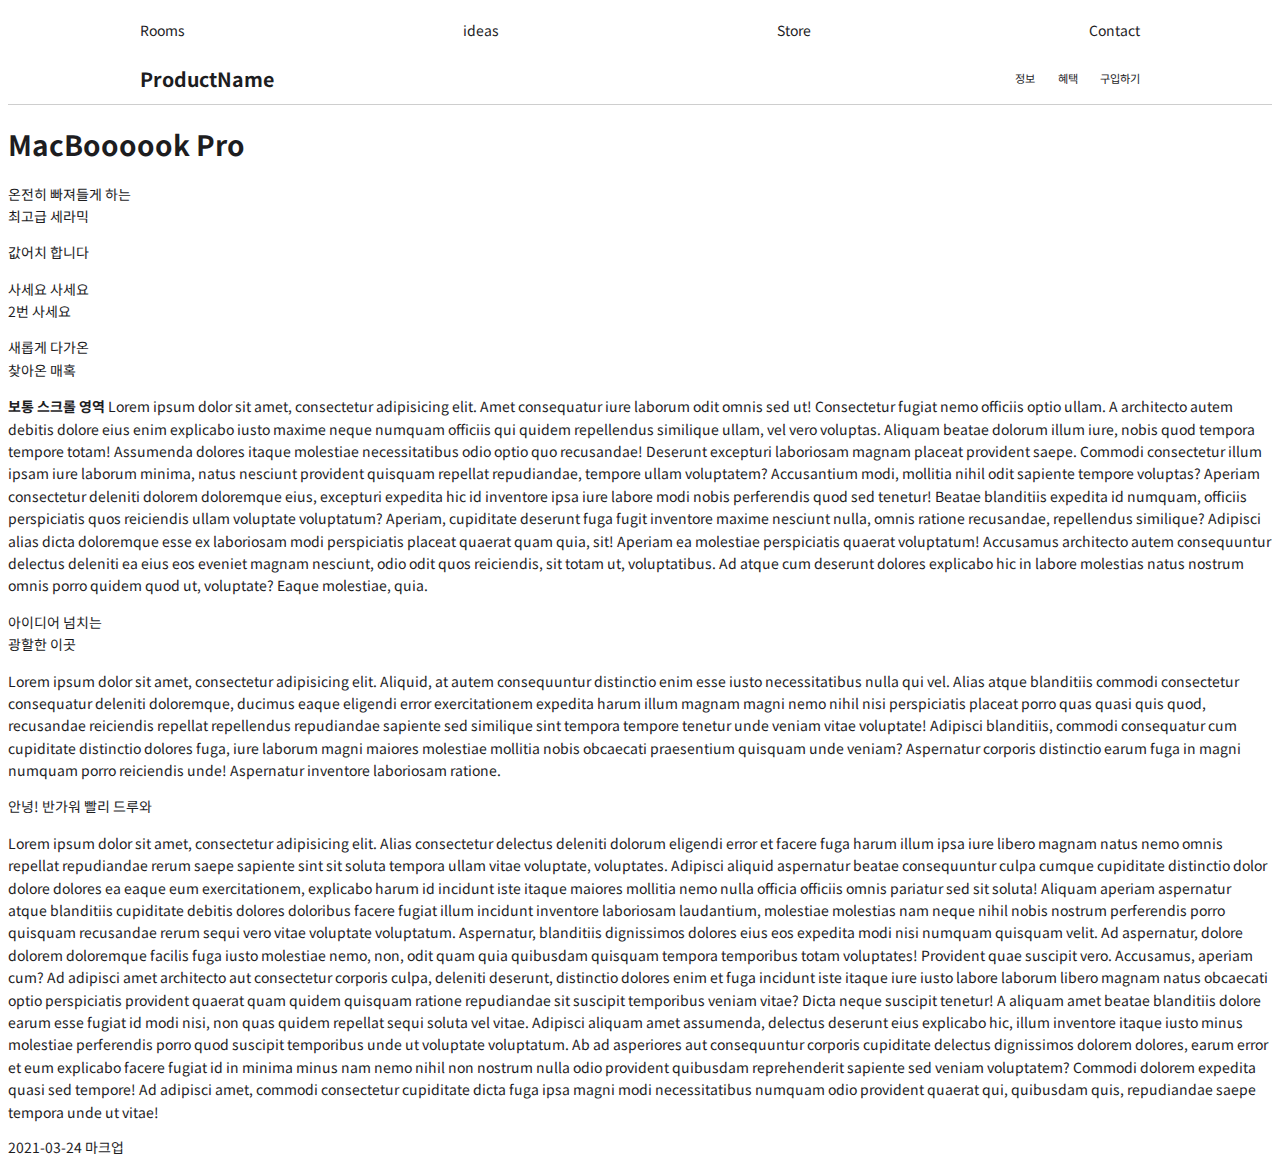
==== index.html @ fc4fdba6 "[ADD] interactive-website markup" ====
<!doctype html>
<html lang="en">
<head>
    <meta charset="UTF-8">
    <meta name="viewport"
          content="width=device-width, user-scalable=no, initial-scale=1.0, maximum-scale=1.0, minimum-scale=1.0">
    <meta http-equiv="X-UA-Compatible" content="ie=edge">
    <title>ITEREACTIVE WEBSTIE</title>
    <link rel="preconnect" href="https://fonts.gstatic.com">
    <link href="https://fonts.googleapis.com/css2?family=Noto+Sans+KR:wght@400;900&display=swap" rel="stylesheet">
    <link rel="stylesheet" href="css/main.css"/>
</head>
<body>
    <div class="container">
        <nav class="global-nav">
            <div class="global-nav-links">
                <a href="#" class="global-nav-item">Rooms</a>
                <a href="#" class="global-nav-item">ideas</a>
                <a href="#" class="global-nav-item">Store</a>
                <a href="#" class="global-nav-item">Contact</a>
            </div>
        </nav>
        <nav class="local-nav">
            <div class="local-nav-links">
                <a href="#" class="product-name">ProductName</a>
                <a href="#" class="">정보</a>
                <a href="#" class="">혜택</a>
                <a href="#" class="">구입하기</a>
            </div>
        </nav>
    </div>
   <section class="scroll-section" id="scroll-section-0">
       <h1> MacBoooook Pro </h1>
       <div class="sticky-elem main-message">
           <p>온전히 빠져들게 하는</br>최고급 세라믹</p>
       </div>
       <div class="sticky-elem main-message">
           <p>값어치 합니다 </p>
       </div>
       <div class="sticky-elem main-message">
           <p>사세요 사세요</br>2번 사세요</p>
       </div>
       <div class="sticky-elem main-message">
           <p>새롭게 다가온</br>찾아온 매혹</p>
       </div>
   </section>
    <section class="scroll-section" id="scroll-section-1">
        <p>
            <strong>보통 스크롤 영역</strong>
            <!-- lorem200 + tap -->
            Lorem ipsum dolor sit amet,
            consectetur adipisicing elit. Amet consequatur iure laborum odit omnis sed ut! Consectetur fugiat nemo officiis optio ullam. A architecto autem debitis dolore eius enim explicabo iusto maxime neque numquam officiis qui quidem repellendus similique ullam, vel vero voluptas. Aliquam beatae dolorum illum iure, nobis quod tempora tempore totam! Assumenda dolores itaque molestiae necessitatibus odio optio quo recusandae! Deserunt excepturi laboriosam magnam placeat provident saepe. Commodi consectetur illum ipsam iure laborum minima, natus nesciunt provident quisquam repellat repudiandae, tempore ullam voluptatem? Accusantium modi, mollitia nihil odit sapiente tempore voluptas? Aperiam consectetur deleniti dolorem doloremque eius, excepturi expedita hic id inventore ipsa iure labore modi nobis perferendis quod sed tenetur! Beatae blanditiis expedita id numquam, officiis perspiciatis quos reiciendis ullam voluptate voluptatum? Aperiam, cupiditate deserunt fuga fugit inventore maxime nesciunt nulla, omnis ratione recusandae, repellendus similique? Adipisci alias dicta doloremque esse ex laboriosam modi perspiciatis placeat quaerat quam quia, sit! Aperiam ea molestiae perspiciatis quaerat voluptatum! Accusamus architecto autem consequuntur delectus deleniti ea eius eos eveniet magnam nesciunt, odio odit quos reiciendis, sit totam ut, voluptatibus. Ad atque cum deserunt dolores explicabo hic in labore molestias natus nostrum omnis porro quidem quod ut, voluptate? Eaque molestiae, quia.
        </p>
    </section>
    <section class="scroll-section" id="scroll-section-2">
        <div class="sticky-elem main-message">
            <p>아이디어 넘치는</br>광할한 이곳</p>
        </div>
        <div class="sticky-elem main-message">
            <p>Lorem ipsum dolor sit amet, consectetur adipisicing elit. Aliquid, at autem consequuntur distinctio enim esse iusto necessitatibus nulla qui vel. Alias atque blanditiis commodi consectetur consequatur deleniti doloremque, ducimus eaque eligendi error exercitationem expedita harum illum magnam magni nemo nihil nisi perspiciatis placeat porro quas quasi quis quod, recusandae reiciendis repellat repellendus repudiandae sapiente sed similique sint tempora tempore tenetur unde veniam vitae voluptate! Adipisci blanditiis, commodi consequatur cum cupiditate distinctio dolores fuga, iure laborum magni maiores molestiae mollitia nobis obcaecati praesentium quisquam unde veniam? Aspernatur corporis distinctio earum fuga in magni numquam porro reiciendis unde! Aspernatur inventore laboriosam ratione.</p>
        </div>
    </section>
    <section class="scroll-section" id="scroll-section-3">
        <p class="mid-message">
            <string>안녕! 반가워</string>
            빨리 드루와
        </p>
        <p class="canvas-caption">
            Lorem ipsum dolor sit amet, consectetur adipisicing elit. Alias consectetur delectus deleniti dolorum eligendi error et facere fuga harum illum ipsa iure libero magnam natus nemo omnis repellat repudiandae rerum saepe sapiente sint sit soluta tempora ullam vitae voluptate, voluptates. Adipisci aliquid aspernatur beatae consequuntur culpa cumque cupiditate distinctio dolor dolore dolores ea eaque eum exercitationem, explicabo harum id incidunt iste itaque maiores mollitia nemo nulla officia officiis omnis pariatur sed sit soluta! Aliquam aperiam aspernatur atque blanditiis cupiditate debitis dolores doloribus facere fugiat illum incidunt inventore laboriosam laudantium, molestiae molestias nam neque nihil nobis nostrum perferendis porro quisquam recusandae rerum sequi vero vitae voluptate voluptatum. Aspernatur, blanditiis dignissimos dolores eius eos expedita modi nisi numquam quisquam velit. Ad aspernatur, dolore dolorem doloremque facilis fuga iusto molestiae nemo, non, odit quam quia quibusdam quisquam tempora temporibus totam voluptates! Provident quae suscipit vero. Accusamus, aperiam cum? Ad adipisci amet architecto aut consectetur corporis culpa, deleniti deserunt, distinctio dolores enim et fuga incidunt iste itaque iure iusto labore laborum libero magnam natus obcaecati optio perspiciatis provident quaerat quam quidem quisquam ratione repudiandae sit suscipit temporibus veniam vitae? Dicta neque suscipit tenetur! A aliquam amet beatae blanditiis dolore earum esse fugiat id modi nisi, non quas quidem repellat sequi soluta vel vitae. Adipisci aliquam amet assumenda, delectus deserunt eius explicabo hic, illum inventore itaque iusto minus molestiae perferendis porro quod suscipit temporibus unde ut voluptate voluptatum. Ab ad asperiores aut consequuntur corporis cupiditate delectus dignissimos dolorem dolores, earum error et eum explicabo facere fugiat id in minima minus nam nemo nihil non nostrum nulla odio provident quibusdam reprehenderit sapiente sed veniam voluptatem? Commodi dolorem expedita quasi sed tempore! Ad adipisci amet, commodi consectetur cupiditate dicta fuga ipsa magni modi necessitatibus numquam odio provident quaerat qui, quibusdam quis, repudiandae saepe tempora unde ut vitae!
        </p>
    </section>
    <fotter class="footer">
        2021-03-24 마크업
    </fotter>
</body>
</html>
---- css/main.css ----
@charset "UTF-8";

html {
    font-family: 'Noto Sans KR', sans-serif;
    font-size: 14px;
}

body {
    overflow-x: hidden;
    color: rgb(29,29, 31);
    background: white;
}

a {
    color: rgb(29,29,31);
    text-decoration: none;
}

p {
    line-height: 1.6;
}

.global-nav {
    height: 44px;
}
.local-nav {
    height: 52px;
    border-bottom: 1px solid #cecece;
}

.global-nav-links,
.local-nav-links {
    display: flex;
    max-width: 1000px;
    height: 100%;
    align-items: center;
    margin: 0 auto;
}

.global-nav-links {
    justify-content: space-between;
}
/** [ css 정리 노트 1 ] em 정리
*    기본 브라우저 1em = 16px
*    12(원하는 크기 px) / 16(기준 크기 px) = 0.75em
*    % 변환시 * 100 = 75 %
*    em -> 부모기준
*    rem -> html 기준
*/

/** [ css 정리 노트 2 ] 우선순위 ,not
*   a < product-name 우선순위
*   not(선택자) 선택자 만 제외 css
*/


.local-nav-links .product-name {
    margin-right: auto;
    font-size: 1.4em;
    font-weight: bold;
}
/* */
.local-nav-links a {
    font-size: 0.8rem;
}


.local-nav-links a:not(.product-name) {
    margin-left: 2em;
}
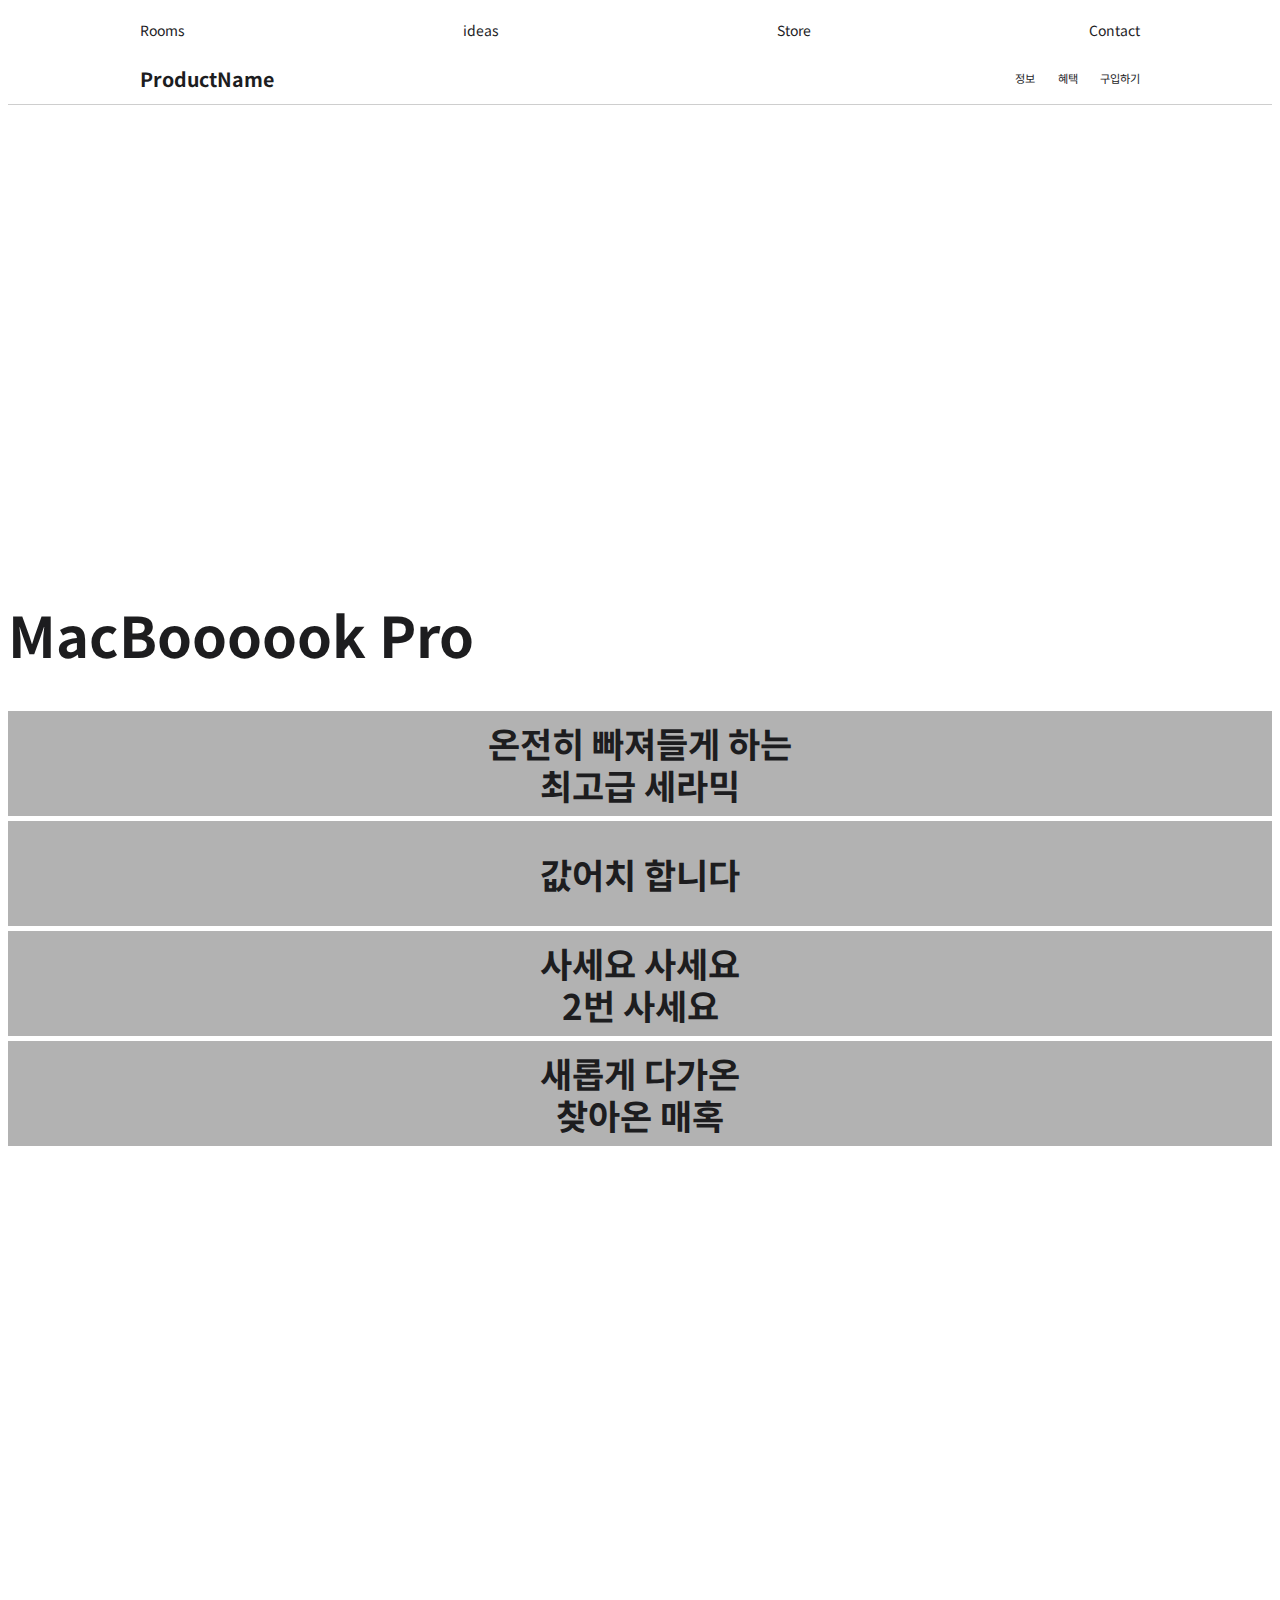
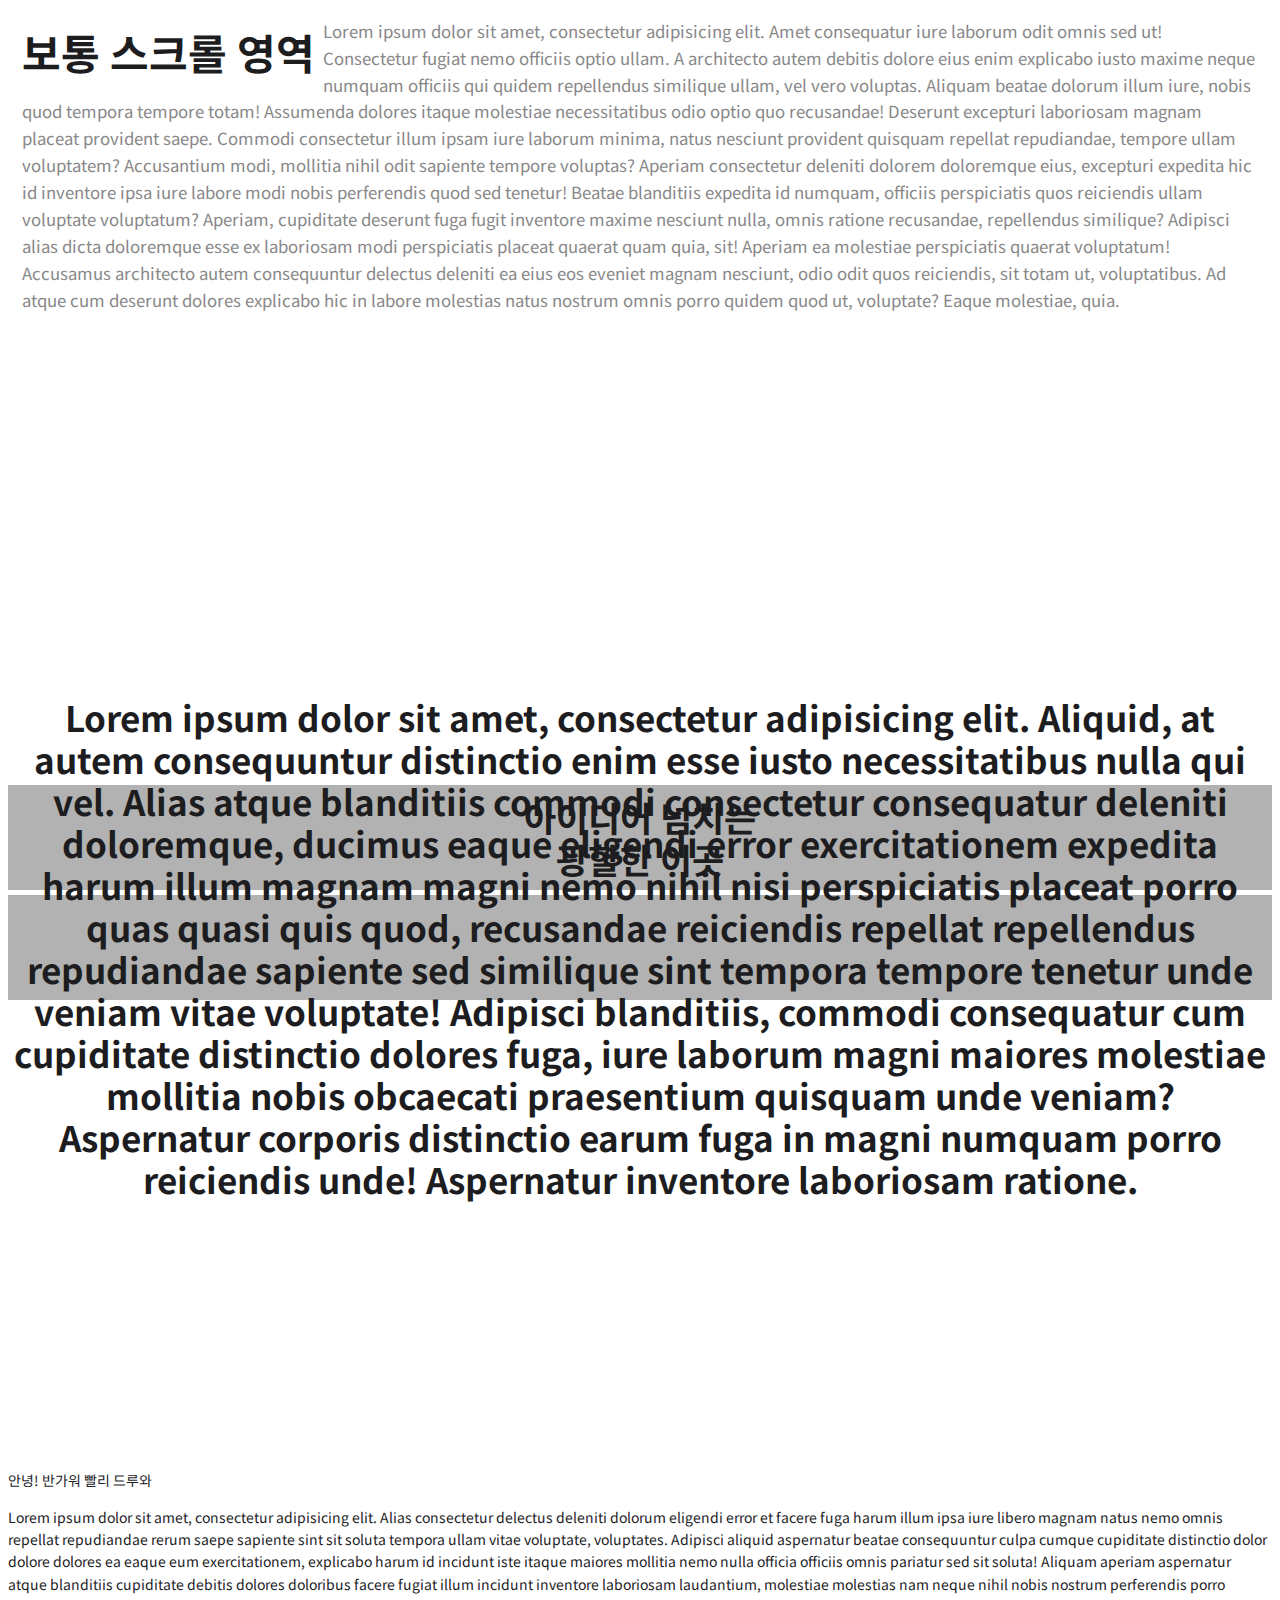
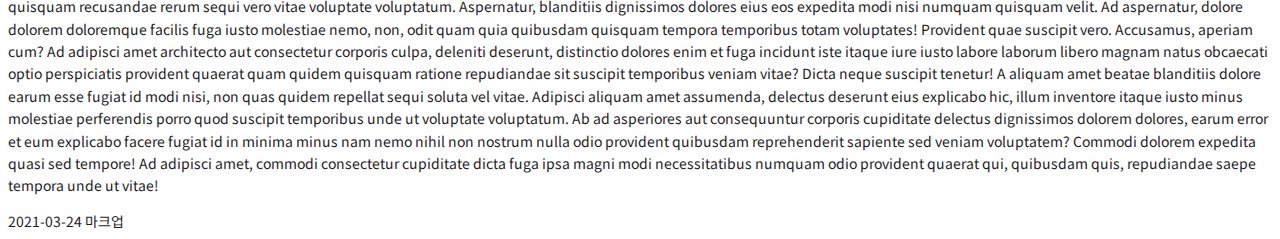
==== commit 8f6389bf: "[MOD] 레이아웃 css 적용" ====
--- a/index.html
+++ b/index.html
@@ -45,7 +45,7 @@
        </div>
    </section>
     <section class="scroll-section" id="scroll-section-1">
-        <p>
+        <p class="description">
             <strong>보통 스크롤 영역</strong>
             <!-- lorem200 + tap -->
             Lorem ipsum dolor sit amet,
--- a/css/main.css
+++ b/css/main.css
@@ -4,30 +4,26 @@
     font-family: 'Noto Sans KR', sans-serif;
     font-size: 14px;
 }
-
 body {
     overflow-x: hidden;
     color: rgb(29,29, 31);
     background: white;
 }
-
 a {
     color: rgb(29,29,31);
     text-decoration: none;
 }
-
 p {
     line-height: 1.6;
 }
-
 .global-nav {
     height: 44px;
 }
 .local-nav {
     height: 52px;
     border-bottom: 1px solid #cecece;
+    padding: 0 1rem;
 }
-
 .global-nav-links,
 .local-nav-links {
     display: flex;
@@ -36,7 +32,6 @@
     align-items: center;
     margin: 0 auto;
 }
-
 .global-nav-links {
     justify-content: space-between;
 }
@@ -52,8 +47,6 @@
 *   a < product-name 우선순위
 *   not(선택자) 선택자 만 제외 css
 */
-
-
 .local-nav-links .product-name {
     margin-right: auto;
     font-size: 1.4em;
@@ -63,8 +56,37 @@
 .local-nav-links a {
     font-size: 0.8rem;
 }
-
-
 .local-nav-links a:not(.product-name) {
     margin-left: 2em;
 }
+.scroll-section {
+    padding-top: 50vh;
+}
+#scroll-section-0 h1 {
+    font-size: 4rem;
+}
+.main-message {
+    display: flex;
+    margin:5px 0;
+    align-items: center;
+    justify-content: center;
+    height: 3em; /* 현재 내 폰트사이즈 3배 */
+    font-size: 2.5rem;
+    background: rgba(0,0,0,0.3);
+}
+.main-message p {
+    line-height: 1.2;
+    font-weight: bold;
+    text-align: center;
+}
+.description {
+    padding: 0 1rem;
+    font-size: 1.2em;
+    color: #888;
+}
+.description strong {
+    font-size: 3rem;
+    float: left;
+    margin-right: 0.2em; /* 현재 내 폰트사이즈에 0.2 배 */
+    color: rgb(29,29,31);
+}
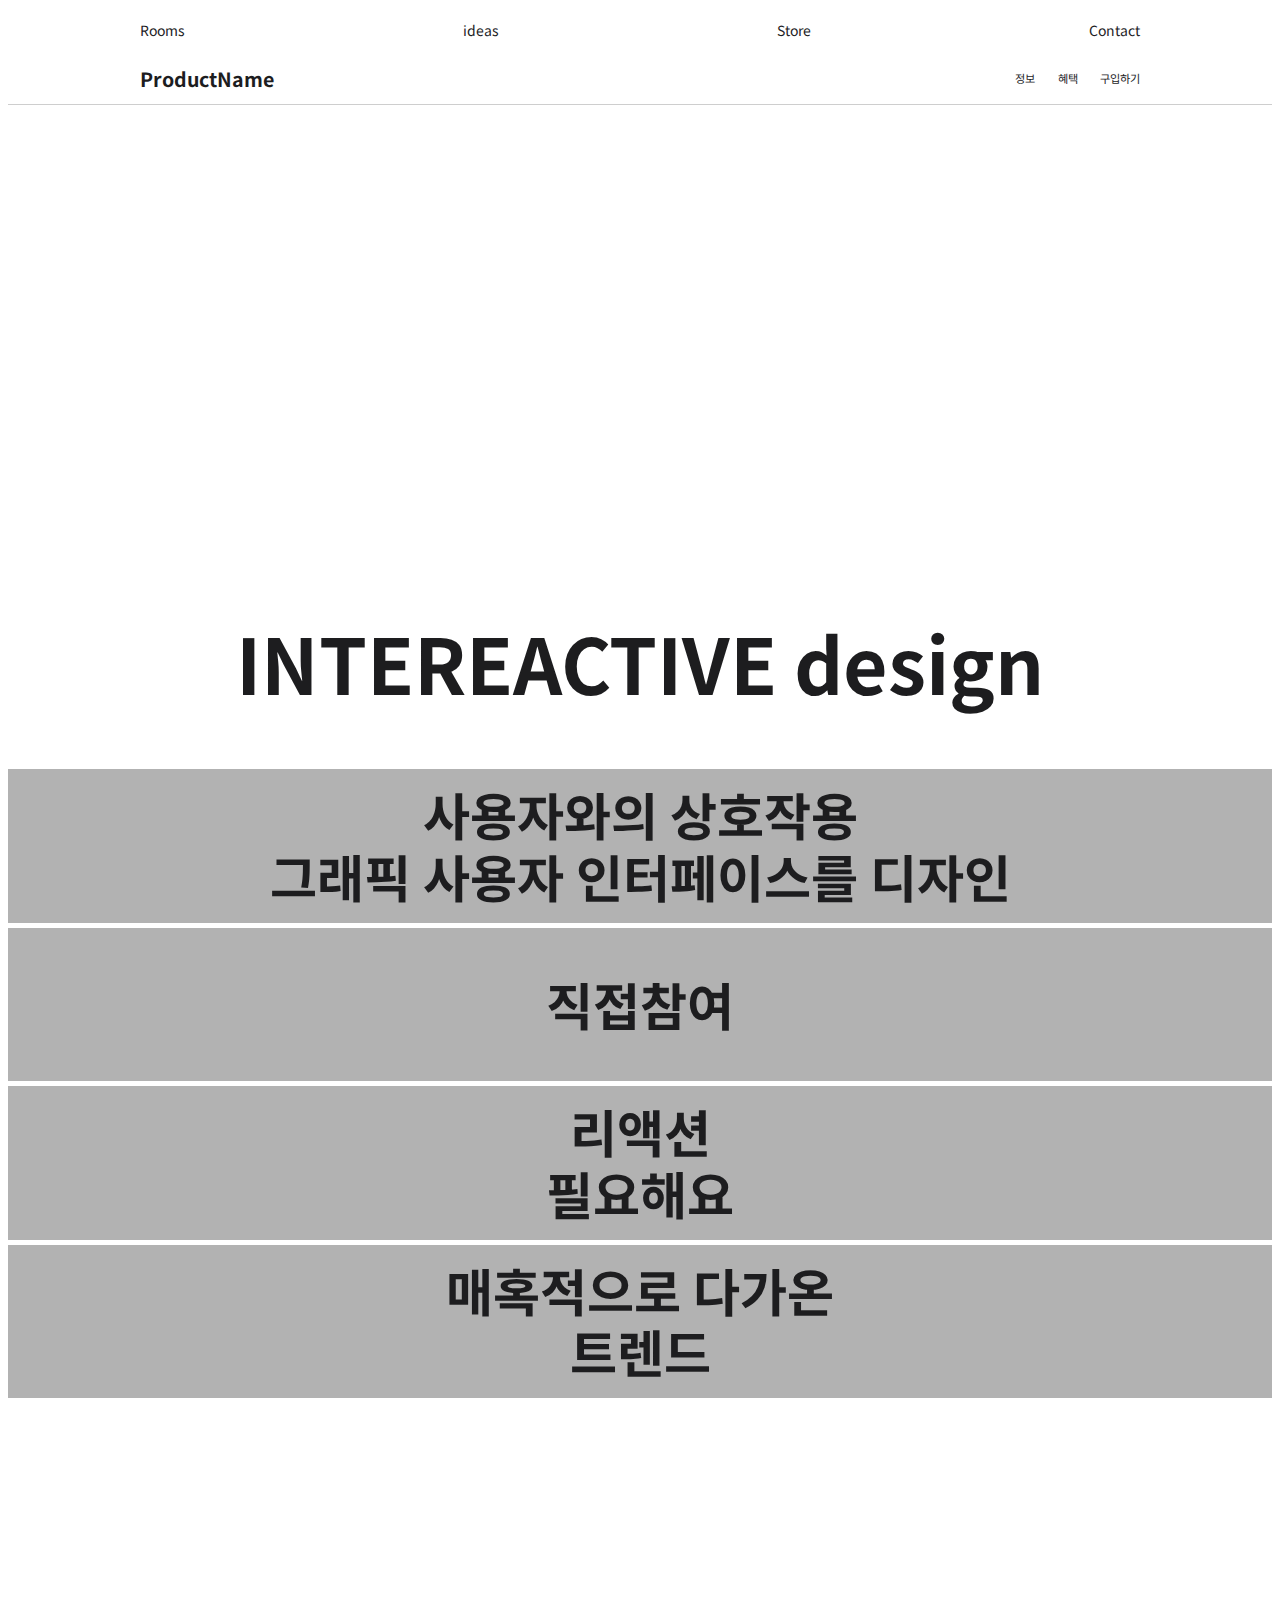
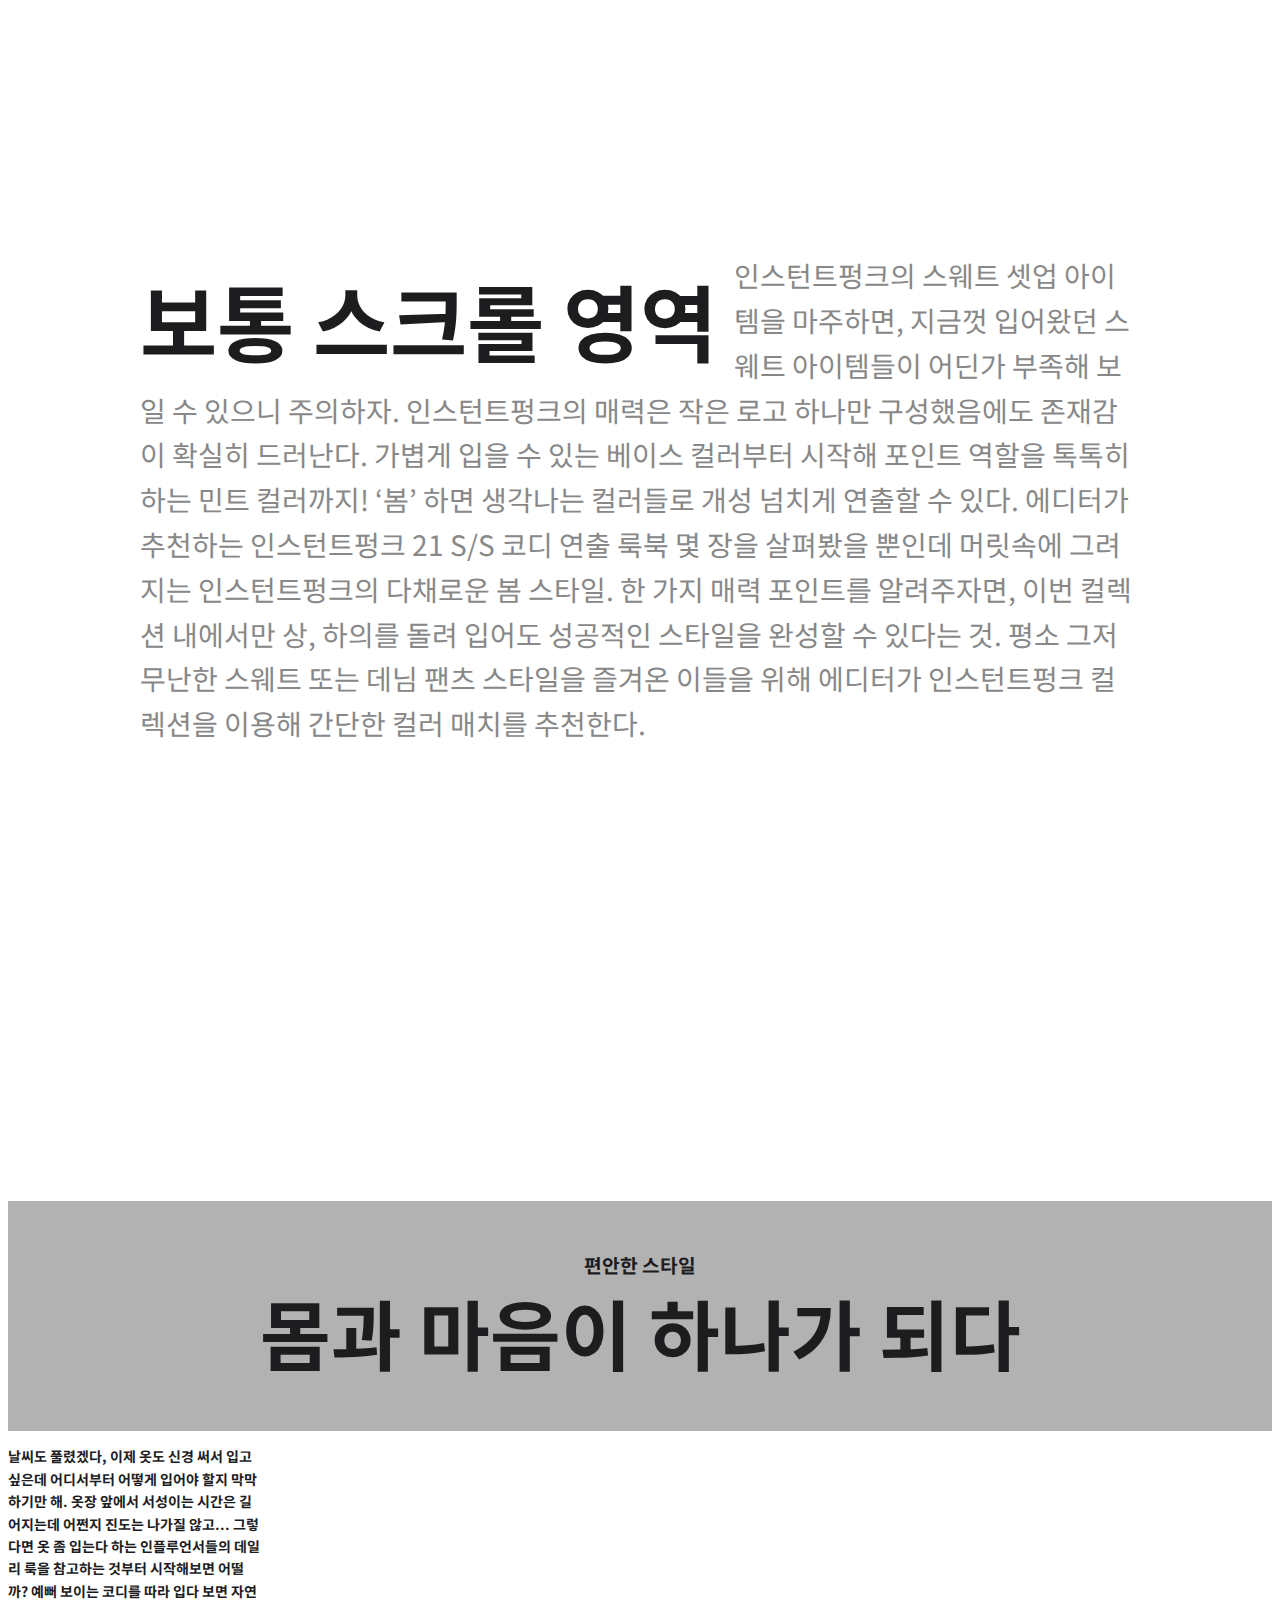
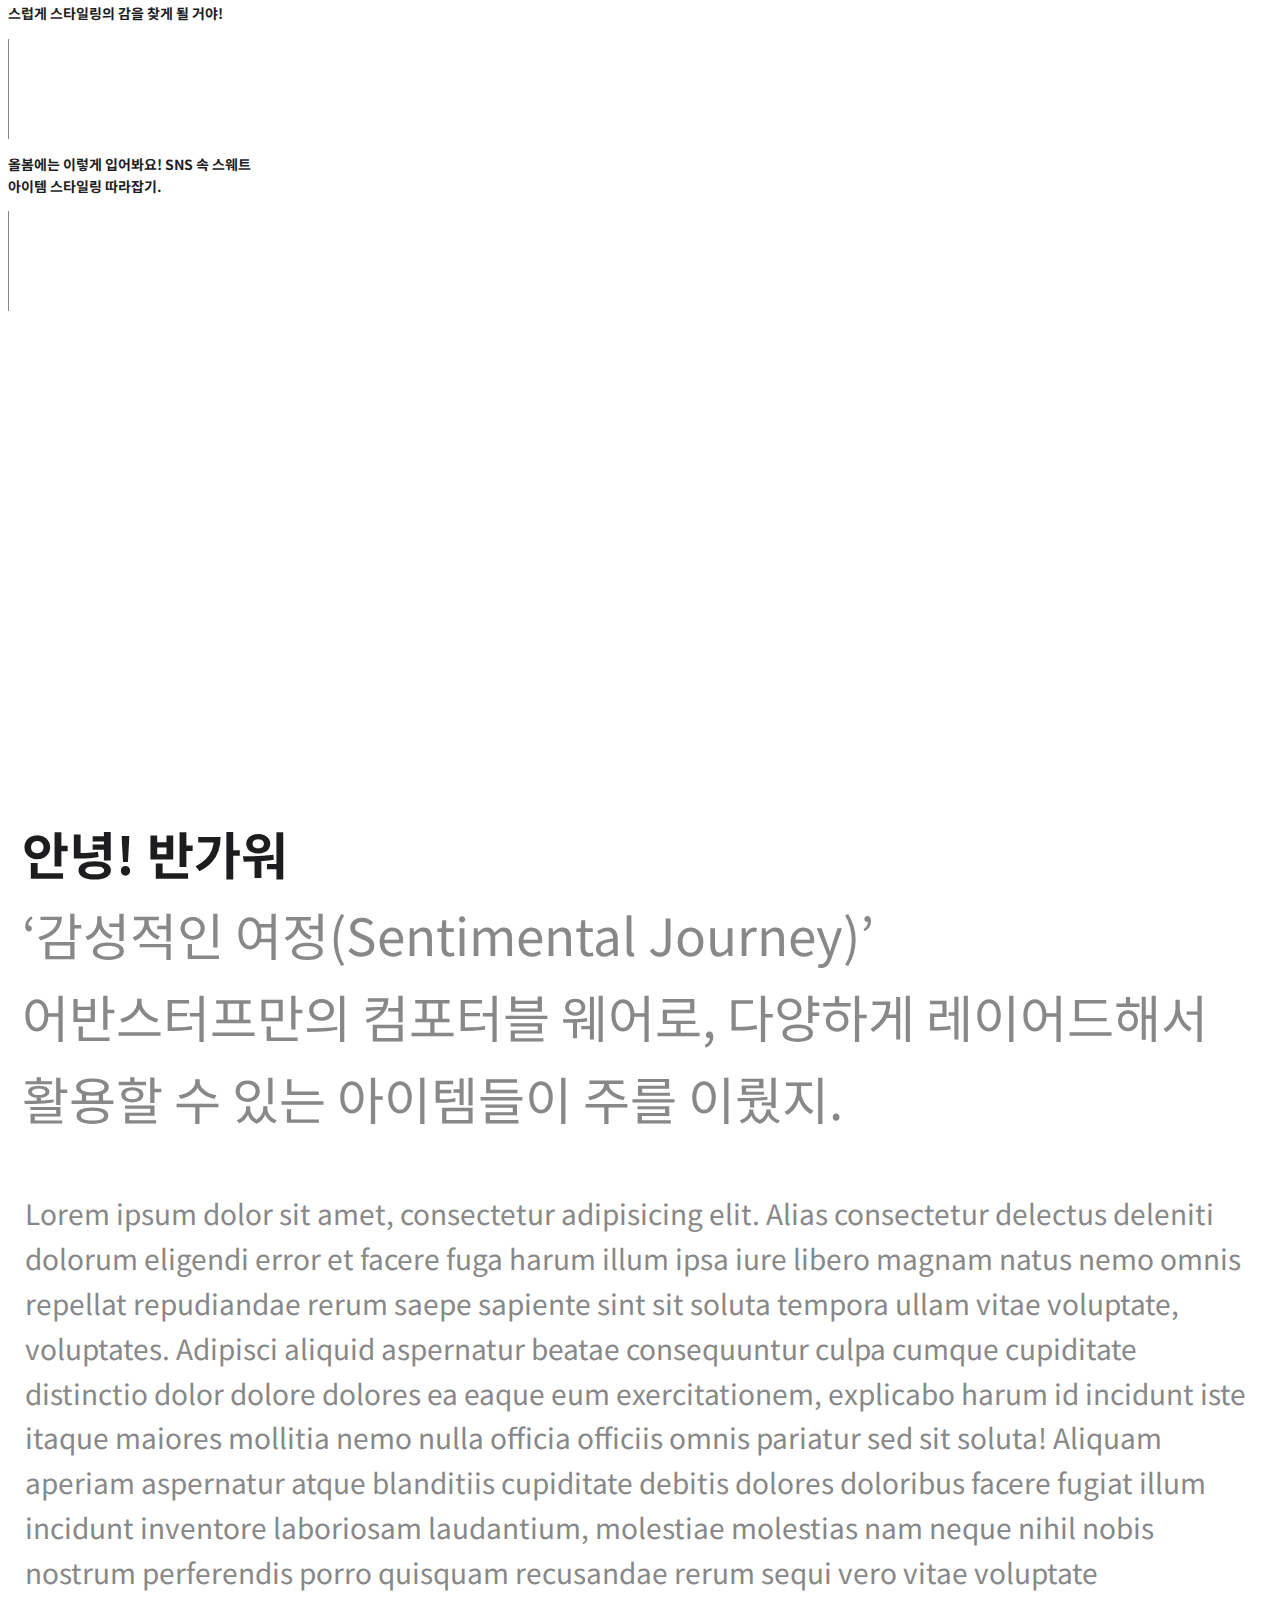
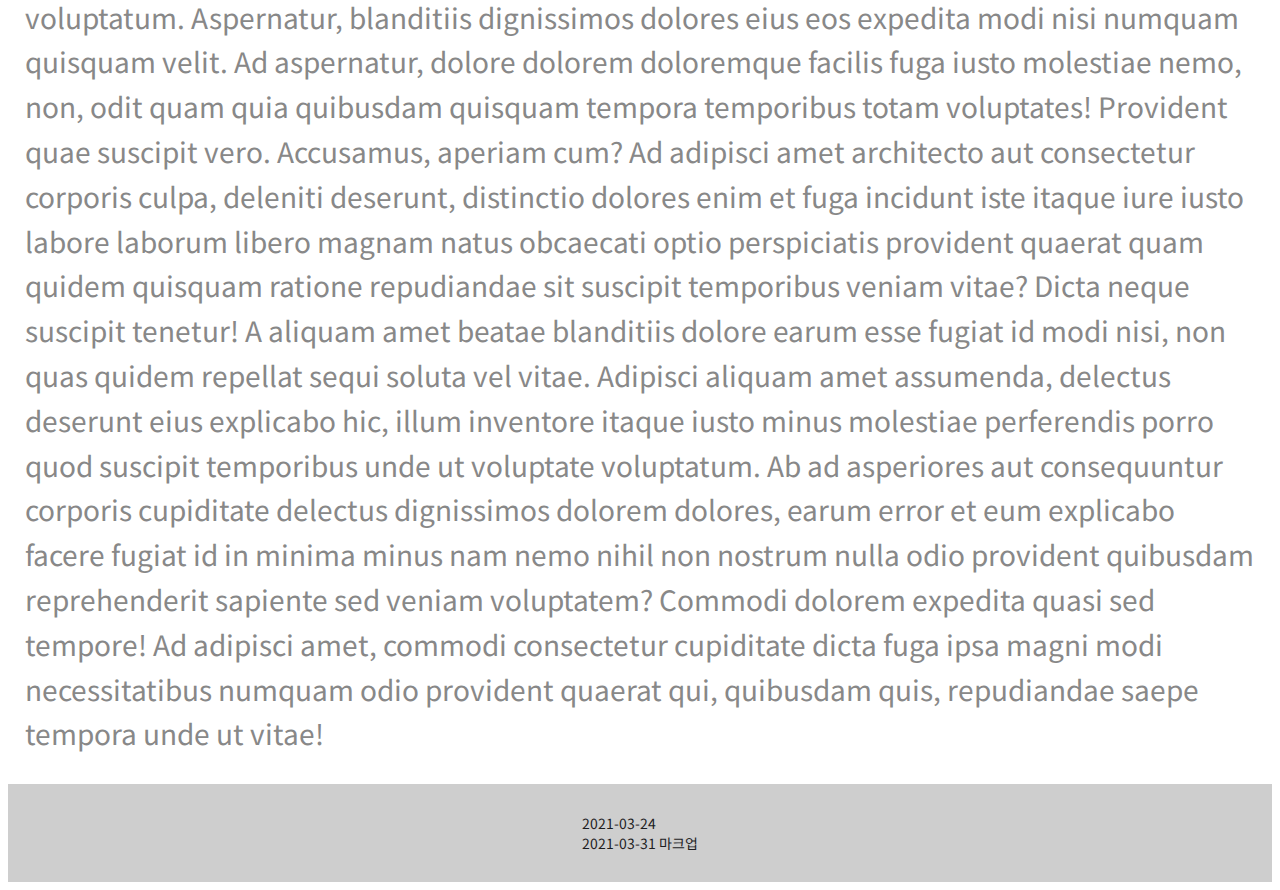
==== commit 512cf5e9: "[MOD] css 반응형 마크업" ====
--- a/index.html
+++ b/index.html
@@ -30,47 +30,73 @@
         </nav>
     </div>
    <section class="scroll-section" id="scroll-section-0">
-       <h1> MacBoooook Pro </h1>
+       <h1> INTEREACTIVE design </h1>
        <div class="sticky-elem main-message">
-           <p>온전히 빠져들게 하는</br>최고급 세라믹</p>
+           <p>사용자와의 상호작용</br>그래픽 사용자 인터페이스를 디자인</p>
        </div>
        <div class="sticky-elem main-message">
-           <p>값어치 합니다 </p>
+           <p>직접참여 </p>
        </div>
        <div class="sticky-elem main-message">
-           <p>사세요 사세요</br>2번 사세요</p>
+           <p>리액션</br>필요해요</p>
        </div>
        <div class="sticky-elem main-message">
-           <p>새롭게 다가온</br>찾아온 매혹</p>
+           <p>매혹적으로 다가온</br>트렌드</p>
        </div>
    </section>
     <section class="scroll-section" id="scroll-section-1">
         <p class="description">
             <strong>보통 스크롤 영역</strong>
             <!-- lorem200 + tap -->
-            Lorem ipsum dolor sit amet,
-            consectetur adipisicing elit. Amet consequatur iure laborum odit omnis sed ut! Consectetur fugiat nemo officiis optio ullam. A architecto autem debitis dolore eius enim explicabo iusto maxime neque numquam officiis qui quidem repellendus similique ullam, vel vero voluptas. Aliquam beatae dolorum illum iure, nobis quod tempora tempore totam! Assumenda dolores itaque molestiae necessitatibus odio optio quo recusandae! Deserunt excepturi laboriosam magnam placeat provident saepe. Commodi consectetur illum ipsam iure laborum minima, natus nesciunt provident quisquam repellat repudiandae, tempore ullam voluptatem? Accusantium modi, mollitia nihil odit sapiente tempore voluptas? Aperiam consectetur deleniti dolorem doloremque eius, excepturi expedita hic id inventore ipsa iure labore modi nobis perferendis quod sed tenetur! Beatae blanditiis expedita id numquam, officiis perspiciatis quos reiciendis ullam voluptate voluptatum? Aperiam, cupiditate deserunt fuga fugit inventore maxime nesciunt nulla, omnis ratione recusandae, repellendus similique? Adipisci alias dicta doloremque esse ex laboriosam modi perspiciatis placeat quaerat quam quia, sit! Aperiam ea molestiae perspiciatis quaerat voluptatum! Accusamus architecto autem consequuntur delectus deleniti ea eius eos eveniet magnam nesciunt, odio odit quos reiciendis, sit totam ut, voluptatibus. Ad atque cum deserunt dolores explicabo hic in labore molestias natus nostrum omnis porro quidem quod ut, voluptate? Eaque molestiae, quia.
+            인스턴트펑크의 스웨트 셋업 아이템을 마주하면, 지금껏 입어왔던 스웨트 아이템들이 어딘가 부족해 보일 수 있으니 주의하자. 인스턴트펑크의 매력은 작은 로고 하나만 구성했음에도 존재감이 확실히 드러난다. 가볍게 입을 수 있는 베이스 컬러부터 시작해 포인트 역할을 톡톡히 하는 민트 컬러까지! ‘봄’ 하면 생각나는 컬러들로 개성 넘치게 연출할 수 있다.
+
+
+
+
+
+
+            에디터가 추천하는 인스턴트펑크 21 S/S 코디 연출
+
+
+
+            룩북 몇 장을 살펴봤을 뿐인데 머릿속에 그려지는 인스턴트펑크의 다채로운 봄 스타일. 한 가지 매력 포인트를 알려주자면, 이번 컬렉션 내에서만 상, 하의를 돌려 입어도 성공적인 스타일을 완성할 수 있다는 것. 평소 그저 무난한 스웨트 또는 데님 팬츠 스타일을 즐겨온 이들을 위해 에디터가 인스턴트펑크 컬렉션을 이용해 간단한 컬러 매치를 추천한다.
         </p>
     </section>
     <section class="scroll-section" id="scroll-section-2">
         <div class="sticky-elem main-message">
-            <p>아이디어 넘치는</br>광할한 이곳</p>
+            <p>
+                <small>편안한 스타일</small>
+                    몸과 마음이 하나가 되다
+            </p>
         </div>
-        <div class="sticky-elem main-message">
-            <p>Lorem ipsum dolor sit amet, consectetur adipisicing elit. Aliquid, at autem consequuntur distinctio enim esse iusto necessitatibus nulla qui vel. Alias atque blanditiis commodi consectetur consequatur deleniti doloremque, ducimus eaque eligendi error exercitationem expedita harum illum magnam magni nemo nihil nisi perspiciatis placeat porro quas quasi quis quod, recusandae reiciendis repellat repellendus repudiandae sapiente sed similique sint tempora tempore tenetur unde veniam vitae voluptate! Adipisci blanditiis, commodi consequatur cum cupiditate distinctio dolores fuga, iure laborum magni maiores molestiae mollitia nobis obcaecati praesentium quisquam unde veniam? Aspernatur corporis distinctio earum fuga in magni numquam porro reiciendis unde! Aspernatur inventore laboriosam ratione.</p>
+        <div class="sticky-elem desc-message">
+            <p>
+                날씨도 풀렸겠다, 이제 옷도 신경 써서 입고 싶은데 어디서부터 어떻게 입어야 할지 막막하기만 해. 옷장 앞에서 서성이는 시간은 길어지는데 어쩐지 진도는 나가질 않고... 그렇다면 옷 좀 입는다 하는 인플루언서들의 데일리 룩을 참고하는 것부터 시작해보면 어떨까? 예뻐 보이는 코디를 따라 입다 보면 자연스럽게 스타일링의 감을 찾게 될 거야!
+            </p>
+            <div class="pin"></div>
+        </div>
+        <div class="sticky-elem desc-message">
+            <p>
+                올봄에는 이렇게 입어봐요!
+                SNS 속 스웨트 아이템 스타일링 따라잡기.
+            </p>
+            <div class="pin"></div>
         </div>
     </section>
     <section class="scroll-section" id="scroll-section-3">
         <p class="mid-message">
-            <string>안녕! 반가워</string>
-            빨리 드루와
+            <strong>안녕! 반가워</strong><br>
+            ‘감성적인 여정(Sentimental Journey)’<br>
+            어반스터프만의 컴포터블 웨어로, 다양하게 레이어드해서 활용할 수 있는 아이템들이 주를 이뤘지.
         </p>
         <p class="canvas-caption">
             Lorem ipsum dolor sit amet, consectetur adipisicing elit. Alias consectetur delectus deleniti dolorum eligendi error et facere fuga harum illum ipsa iure libero magnam natus nemo omnis repellat repudiandae rerum saepe sapiente sint sit soluta tempora ullam vitae voluptate, voluptates. Adipisci aliquid aspernatur beatae consequuntur culpa cumque cupiditate distinctio dolor dolore dolores ea eaque eum exercitationem, explicabo harum id incidunt iste itaque maiores mollitia nemo nulla officia officiis omnis pariatur sed sit soluta! Aliquam aperiam aspernatur atque blanditiis cupiditate debitis dolores doloribus facere fugiat illum incidunt inventore laboriosam laudantium, molestiae molestias nam neque nihil nobis nostrum perferendis porro quisquam recusandae rerum sequi vero vitae voluptate voluptatum. Aspernatur, blanditiis dignissimos dolores eius eos expedita modi nisi numquam quisquam velit. Ad aspernatur, dolore dolorem doloremque facilis fuga iusto molestiae nemo, non, odit quam quia quibusdam quisquam tempora temporibus totam voluptates! Provident quae suscipit vero. Accusamus, aperiam cum? Ad adipisci amet architecto aut consectetur corporis culpa, deleniti deserunt, distinctio dolores enim et fuga incidunt iste itaque iure iusto labore laborum libero magnam natus obcaecati optio perspiciatis provident quaerat quam quidem quisquam ratione repudiandae sit suscipit temporibus veniam vitae? Dicta neque suscipit tenetur! A aliquam amet beatae blanditiis dolore earum esse fugiat id modi nisi, non quas quidem repellat sequi soluta vel vitae. Adipisci aliquam amet assumenda, delectus deserunt eius explicabo hic, illum inventore itaque iusto minus molestiae perferendis porro quod suscipit temporibus unde ut voluptate voluptatum. Ab ad asperiores aut consequuntur corporis cupiditate delectus dignissimos dolorem dolores, earum error et eum explicabo facere fugiat id in minima minus nam nemo nihil non nostrum nulla odio provident quibusdam reprehenderit sapiente sed veniam voluptatem? Commodi dolorem expedita quasi sed tempore! Ad adipisci amet, commodi consectetur cupiditate dicta fuga ipsa magni modi necessitatibus numquam odio provident quaerat qui, quibusdam quis, repudiandae saepe tempora unde ut vitae!
         </p>
     </section>
     <fotter class="footer">
-        2021-03-24 마크업
+        2021-03-24<br>
+        2021-03-31
+        마크업
     </fotter>
 </body>
 </html>--- a/css/main.css
+++ b/css/main.css
@@ -64,10 +64,11 @@
 }
 #scroll-section-0 h1 {
     font-size: 4rem;
+    text-align: center;
 }
 .main-message {
     display: flex;
-    margin:5px 0;
+    margin: 5px 0;
     align-items: center;
     justify-content: center;
     height: 3em; /* 현재 내 폰트사이즈 3배 */
@@ -79,7 +80,17 @@
     font-weight: bold;
     text-align: center;
 }
+.main-message small {
+    display: block;
+    margin-bottom: 0.5em;
+    font-size: 1rem;
+
+}
+#scroll-section-2 .main-message{
+    font-size: 3.5rem;
+}
 .description {
+    margin: 0 auto;
     padding: 0 1rem;
     font-size: 1.2em;
     color: #888;
@@ -90,3 +101,64 @@
     margin-right: 0.2em; /* 현재 내 폰트사이즈에 0.2 배 */
     color: rgb(29,29,31);
 }
+.desc-message {
+    font-weight: bold;
+    width: 50%;
+}
+.pin {
+    width: 1px;
+    height: 100px;
+    background: #888888;
+}
+.mid-message {
+    padding: 0 1rem;
+    font-size: 2rem;
+    color: #888;
+}
+.mid-message strong {
+    color: rgb(29,29,31);
+}
+.canvas-caption {
+    padding: 0 1.2rem;
+    font-size: 1.2rem;
+    color:#888888;
+}
+.footer {
+    display: flex;
+    align-items: center;
+    justify-content: center;
+    height: 7rem; /*폰트 7배*/
+    background-color: #cecece;
+}
+
+@media (min-width: 1024px) {
+    #scroll-section-0 h1 {
+        font-size: 6vw;
+    }
+    .main-message {
+        font-size: 4vw;
+    }
+    .description{
+        max-width: 1000px;
+        margin: 0 auto;
+        font-size: 2rem;
+    }
+    .description strong {
+        font-size: 6rem;
+    }
+    #scroll-section-2 .main-message {
+        font-size: 6vw;
+    }
+    .main-message small {
+        font-size: 1.5vw;
+    }
+    .desc-message {
+        width: 20%;
+    }
+    .mid-message {
+        font-size: 4vw; /* 창크기의 4% */
+    }
+    .canvas-caption {
+        font-size: 2rem; /* 28px */
+    }
+}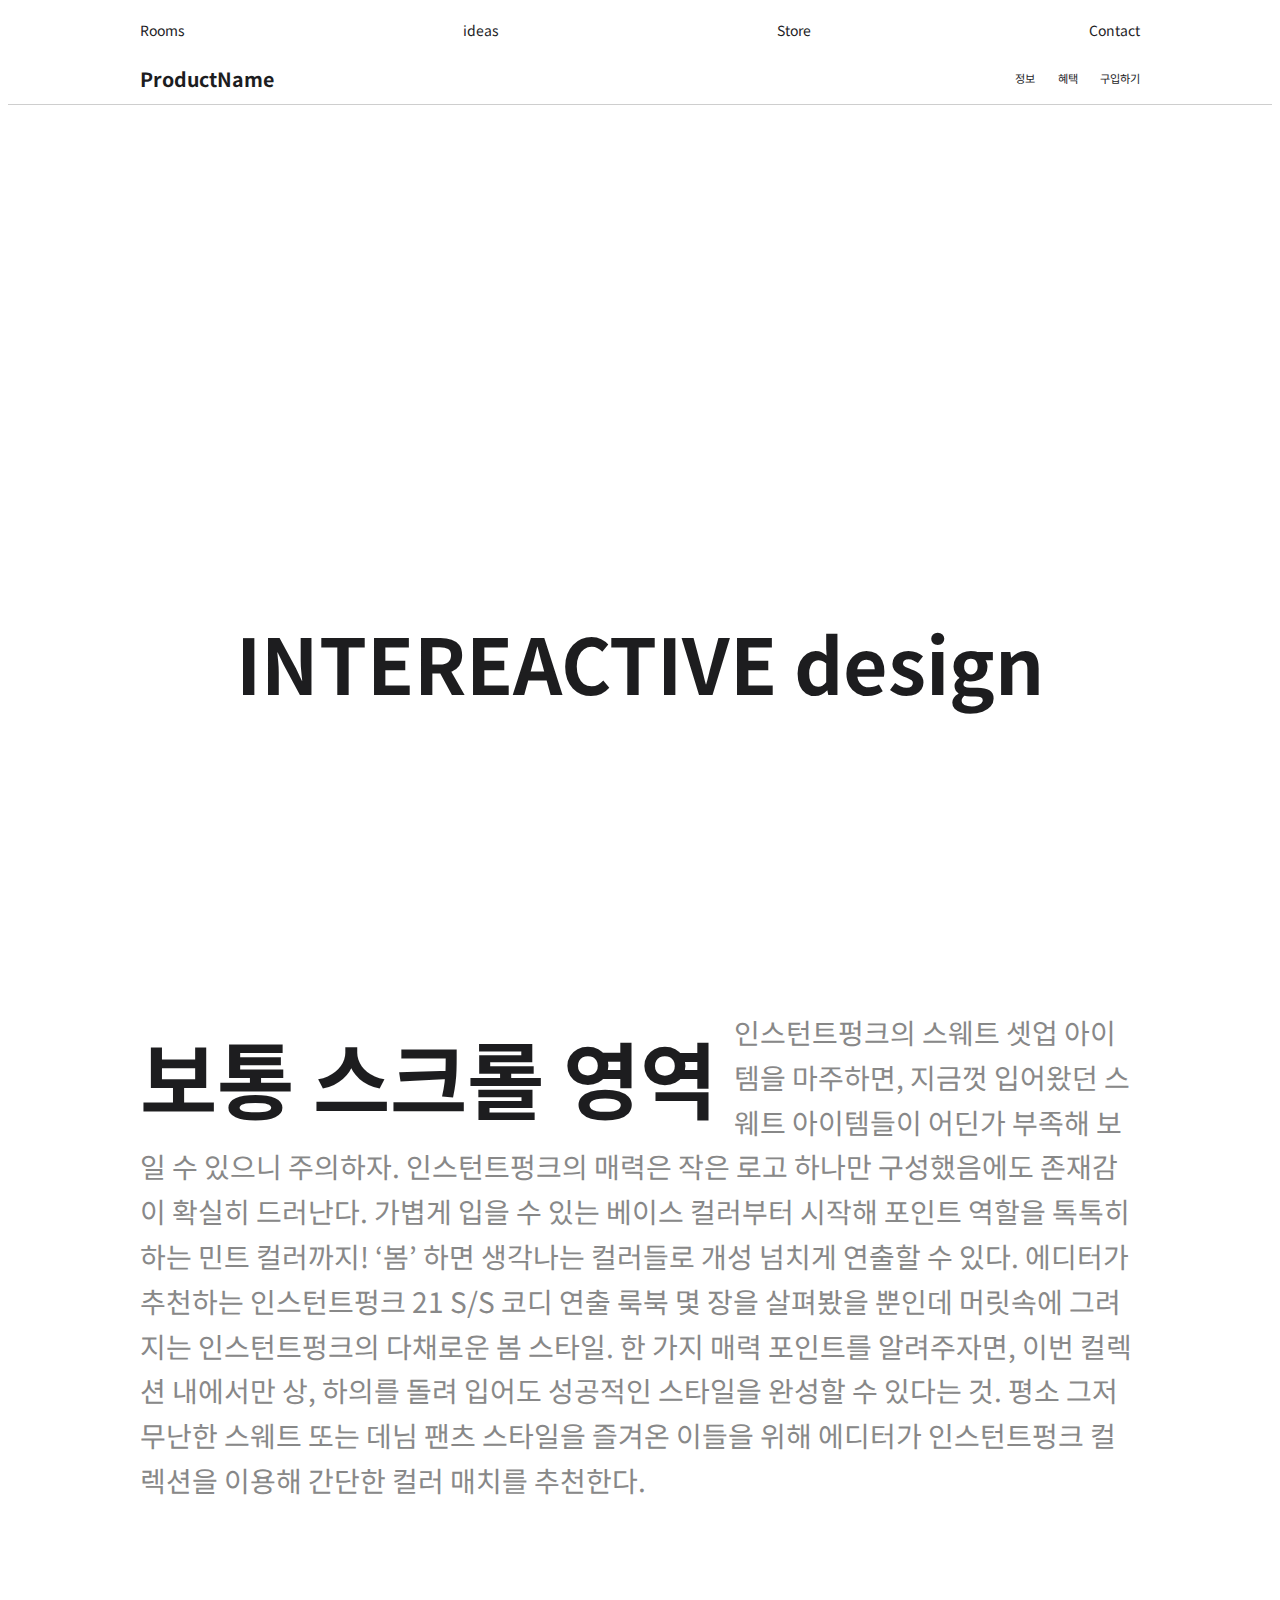
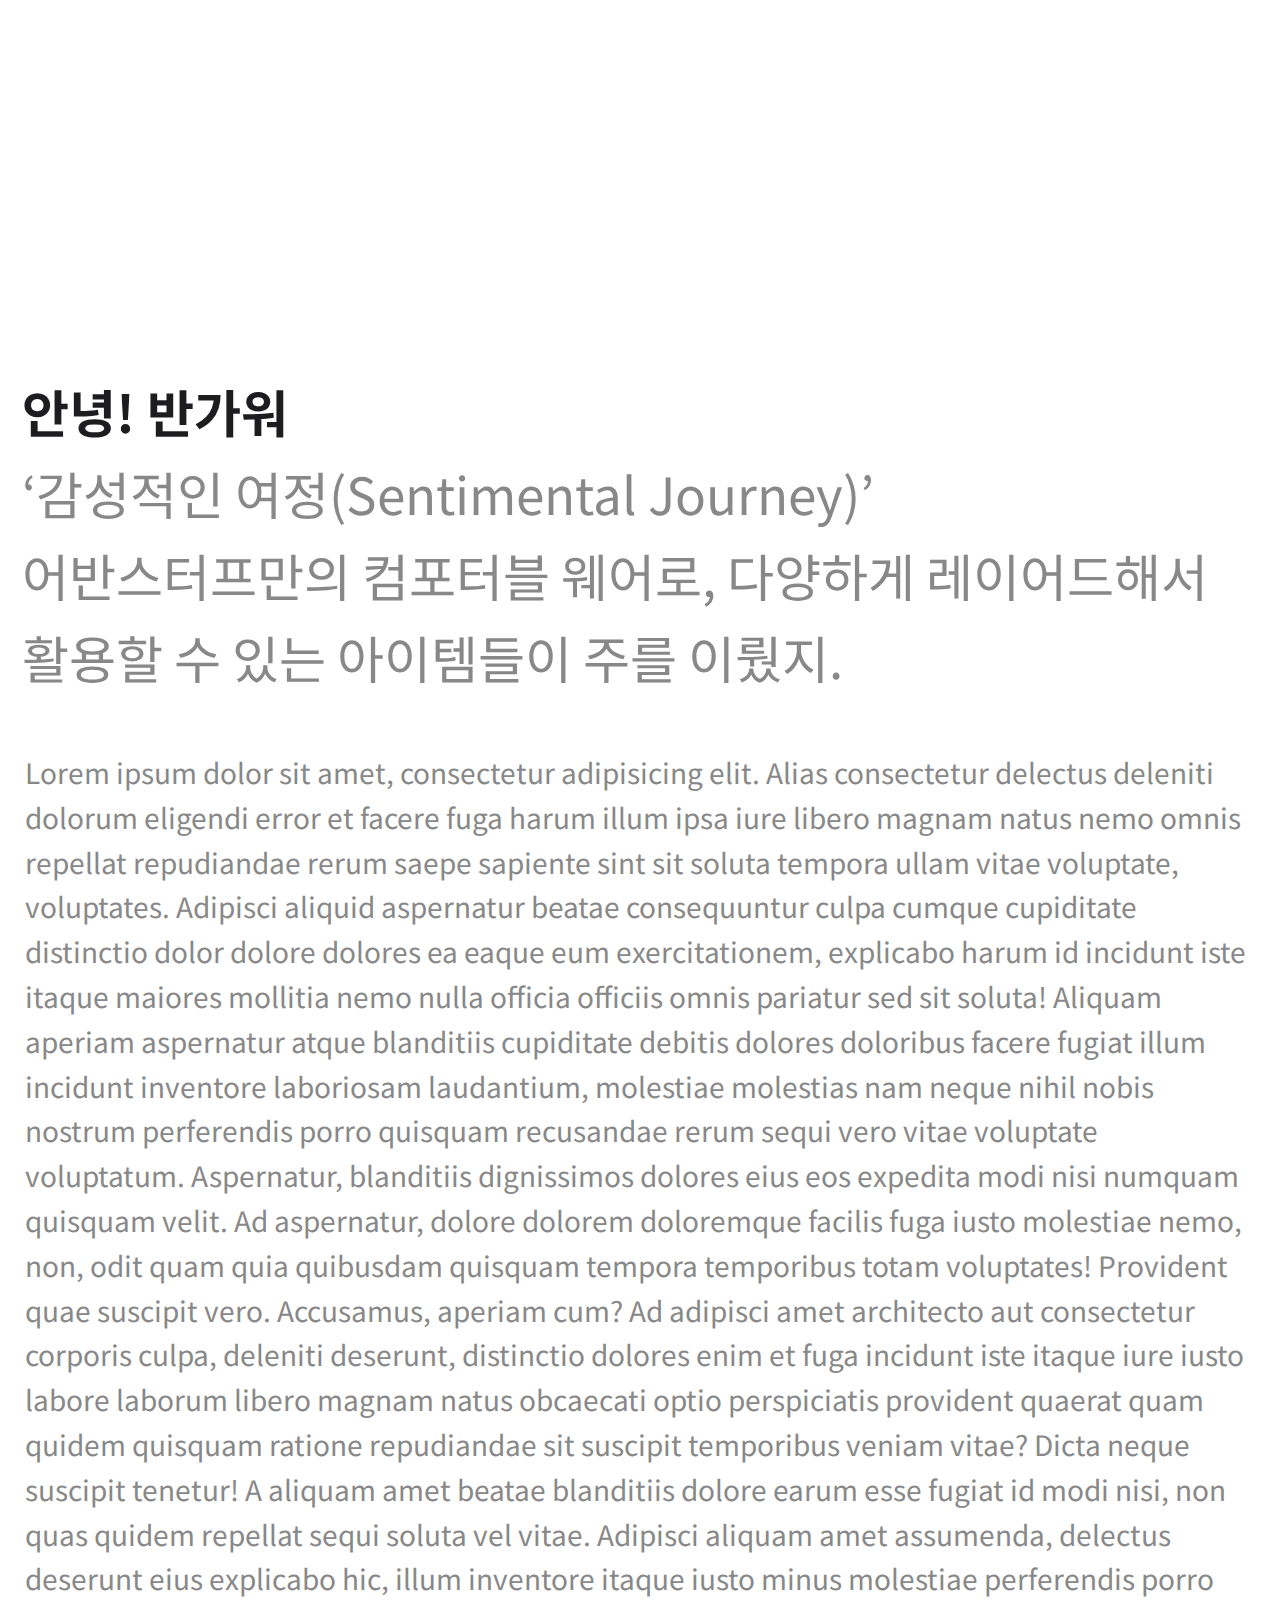
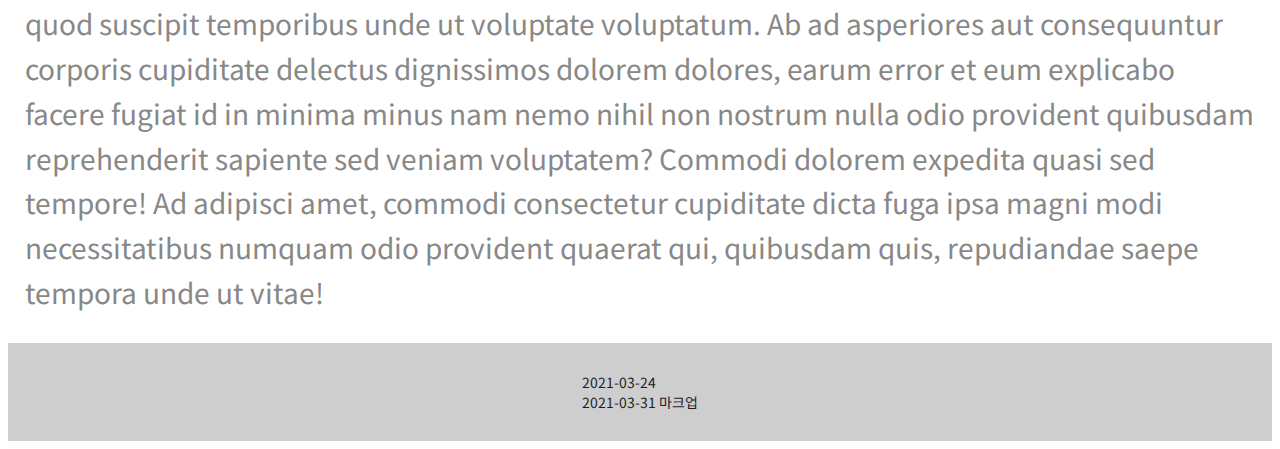
==== commit 1565ec4d: "[ADD] 스크롤 높이 세팅" ====
--- a/index.html
+++ b/index.html
@@ -49,16 +49,7 @@
             <strong>보통 스크롤 영역</strong>
             <!-- lorem200 + tap -->
             인스턴트펑크의 스웨트 셋업 아이템을 마주하면, 지금껏 입어왔던 스웨트 아이템들이 어딘가 부족해 보일 수 있으니 주의하자. 인스턴트펑크의 매력은 작은 로고 하나만 구성했음에도 존재감이 확실히 드러난다. 가볍게 입을 수 있는 베이스 컬러부터 시작해 포인트 역할을 톡톡히 하는 민트 컬러까지! ‘봄’ 하면 생각나는 컬러들로 개성 넘치게 연출할 수 있다.
-
-
-
-
-
-
             에디터가 추천하는 인스턴트펑크 21 S/S 코디 연출
-
-
-
             룩북 몇 장을 살펴봤을 뿐인데 머릿속에 그려지는 인스턴트펑크의 다채로운 봄 스타일. 한 가지 매력 포인트를 알려주자면, 이번 컬렉션 내에서만 상, 하의를 돌려 입어도 성공적인 스타일을 완성할 수 있다는 것. 평소 그저 무난한 스웨트 또는 데님 팬츠 스타일을 즐겨온 이들을 위해 에디터가 인스턴트펑크 컬렉션을 이용해 간단한 컬러 매치를 추천한다.
         </p>
     </section>
@@ -99,4 +90,5 @@
         마크업
     </fotter>
 </body>
+<script src="js/main.js"></script>
 </html>--- a/css/main.css
+++ b/css/main.css
@@ -130,6 +130,19 @@
     height: 7rem; /*폰트 7배*/
     background-color: #cecece;
 }
+.sticky-elem {
+    display: none;
+    position: fixed;
+    top: 0;
+    left: 0;
+    width: auto;
+}
+#show-scene-0 #scroll-section-0 .sticky-elem,
+#show-scene-1 #scroll-section-1.sticky-elem,
+#show-scene-2 #scroll-section-2 .sticky-elem,
+#show-scene-3 #scroll-section-3 .sticky-elem{
+    display:  block;
+}
 
 @media (min-width: 1024px) {
     #scroll-section-0 h1 {
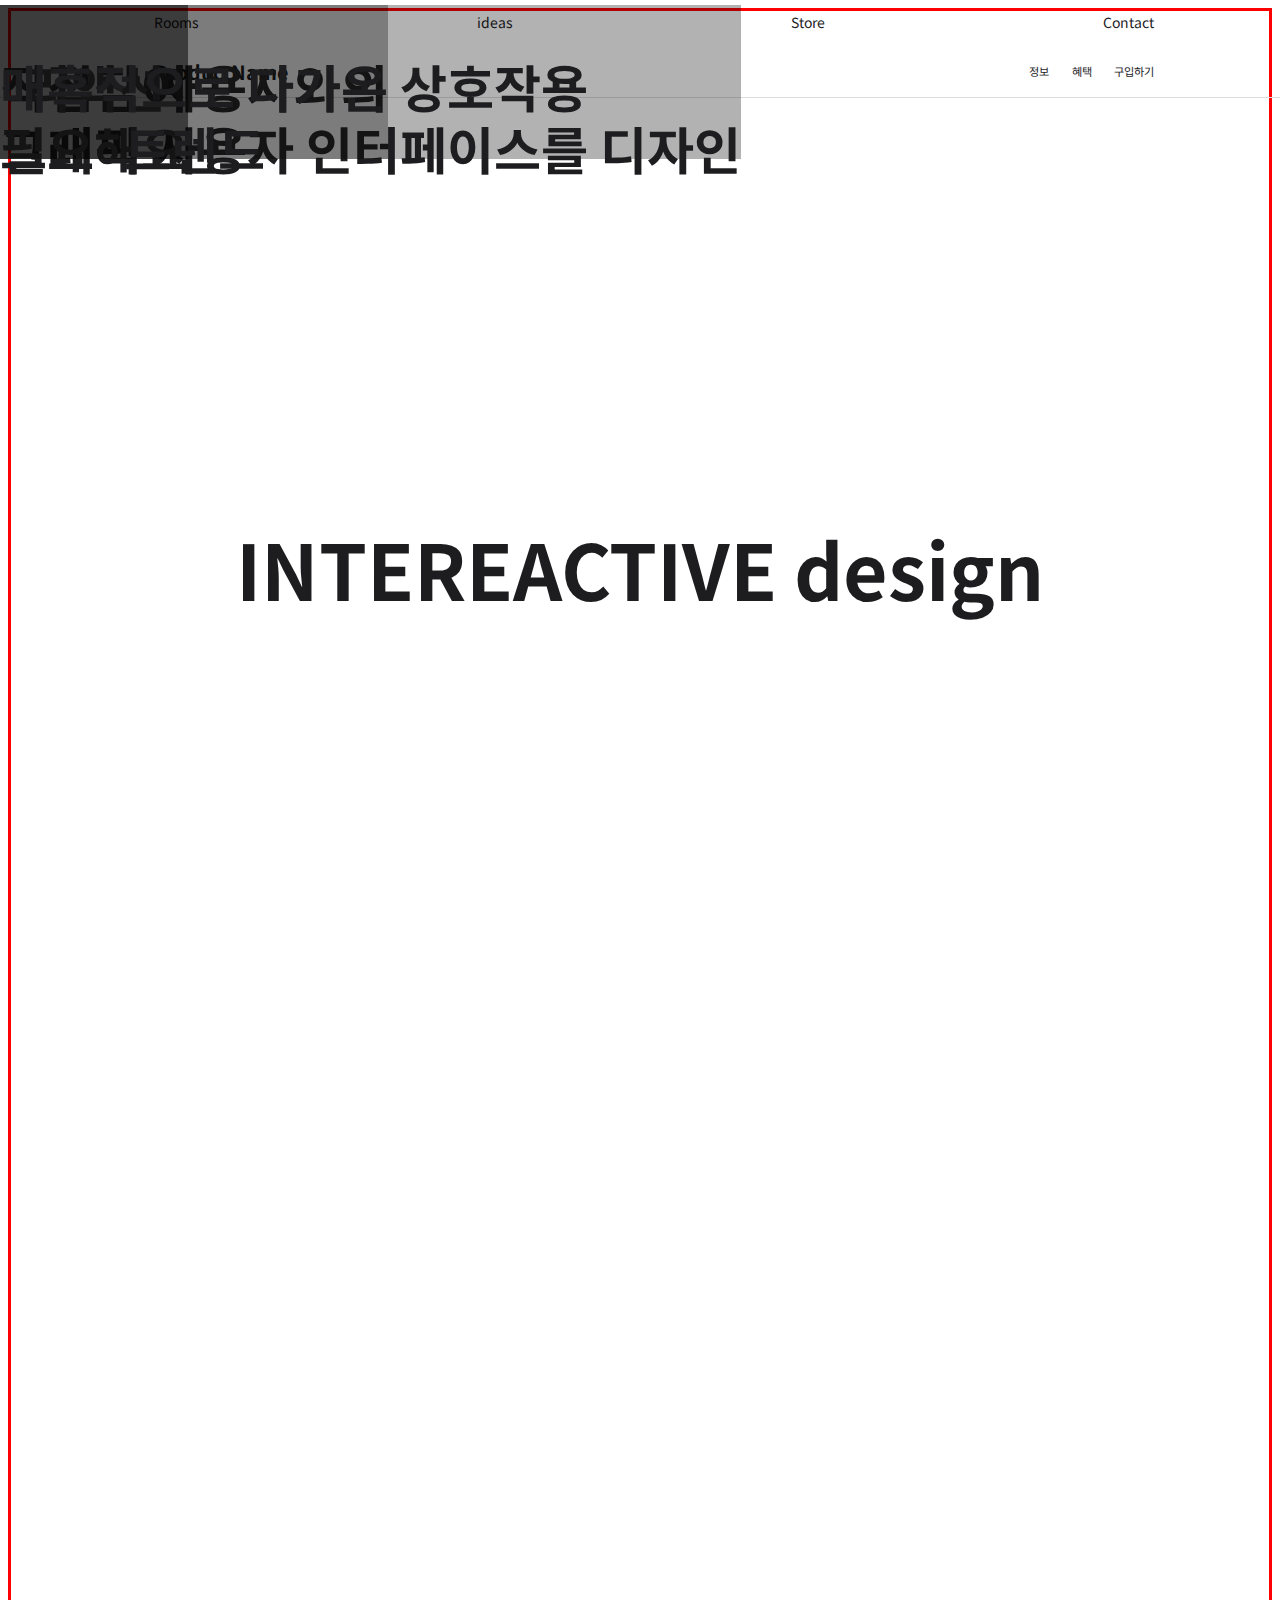
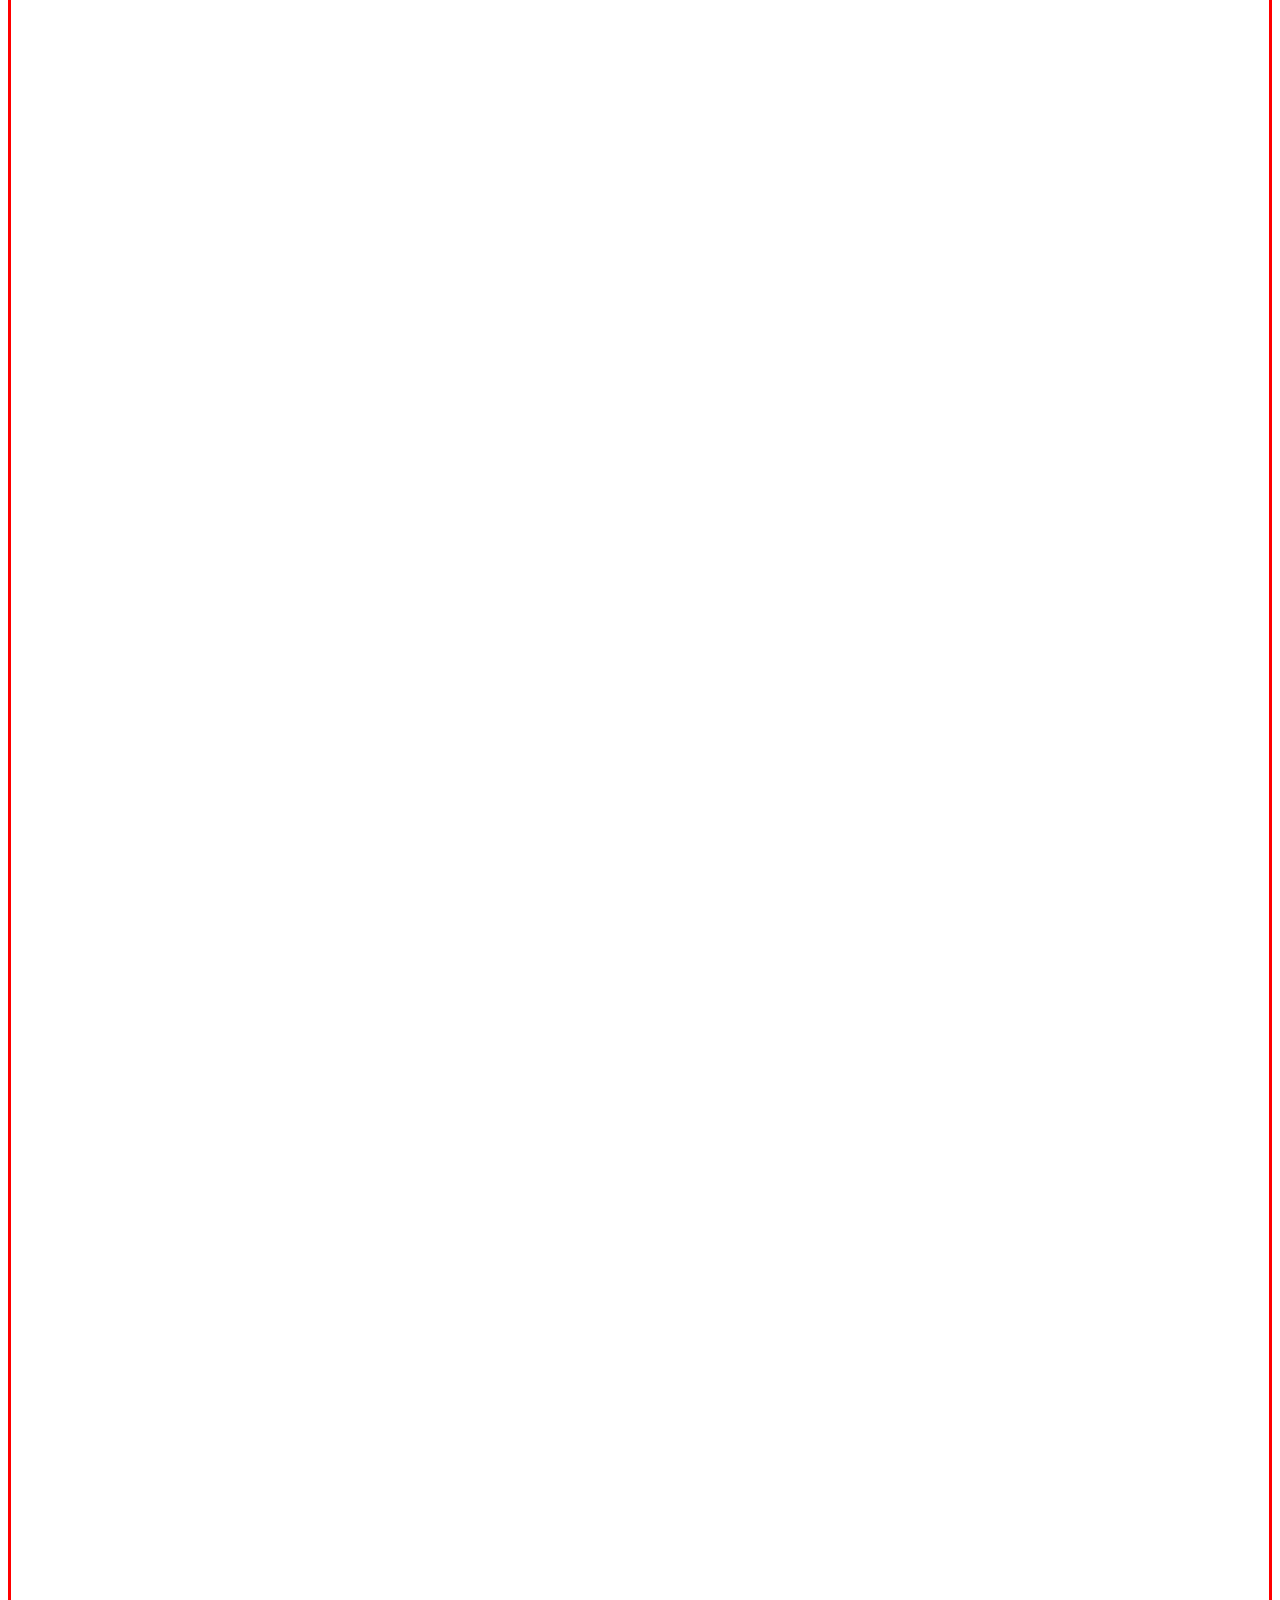
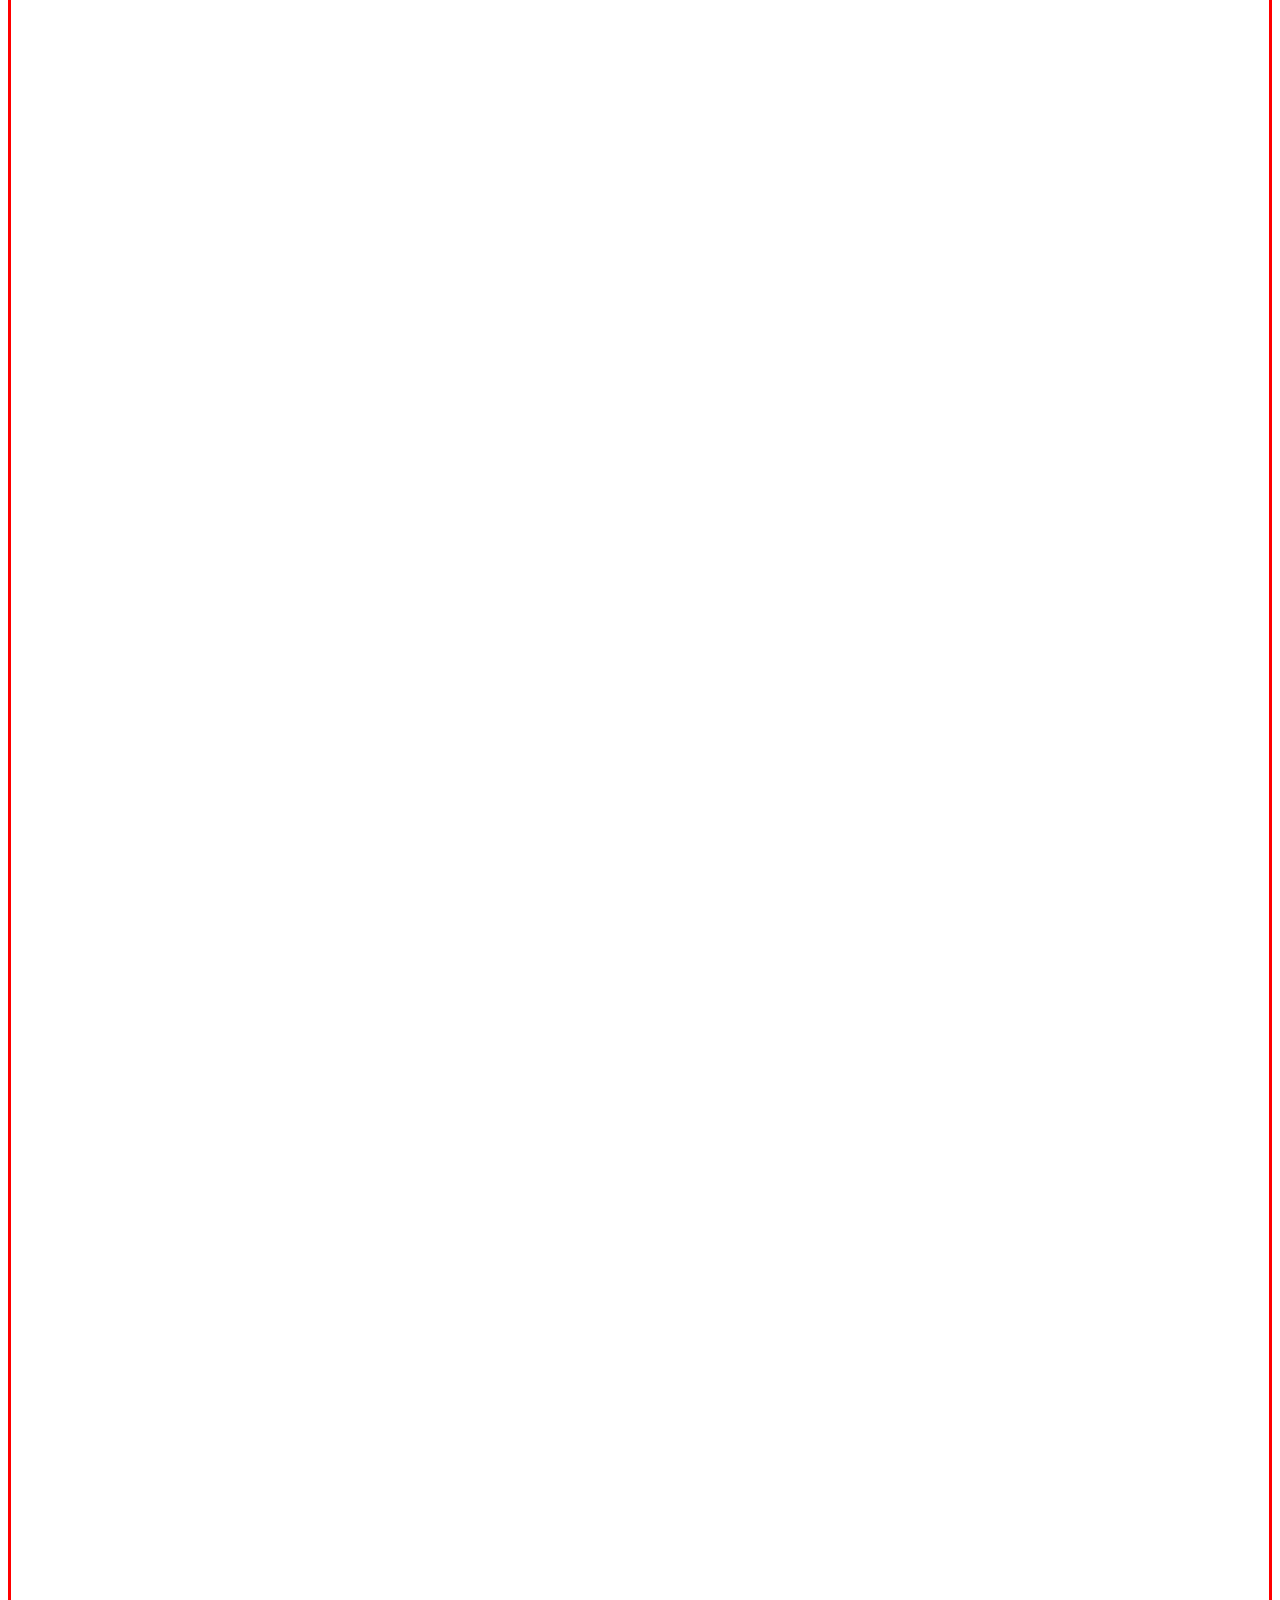
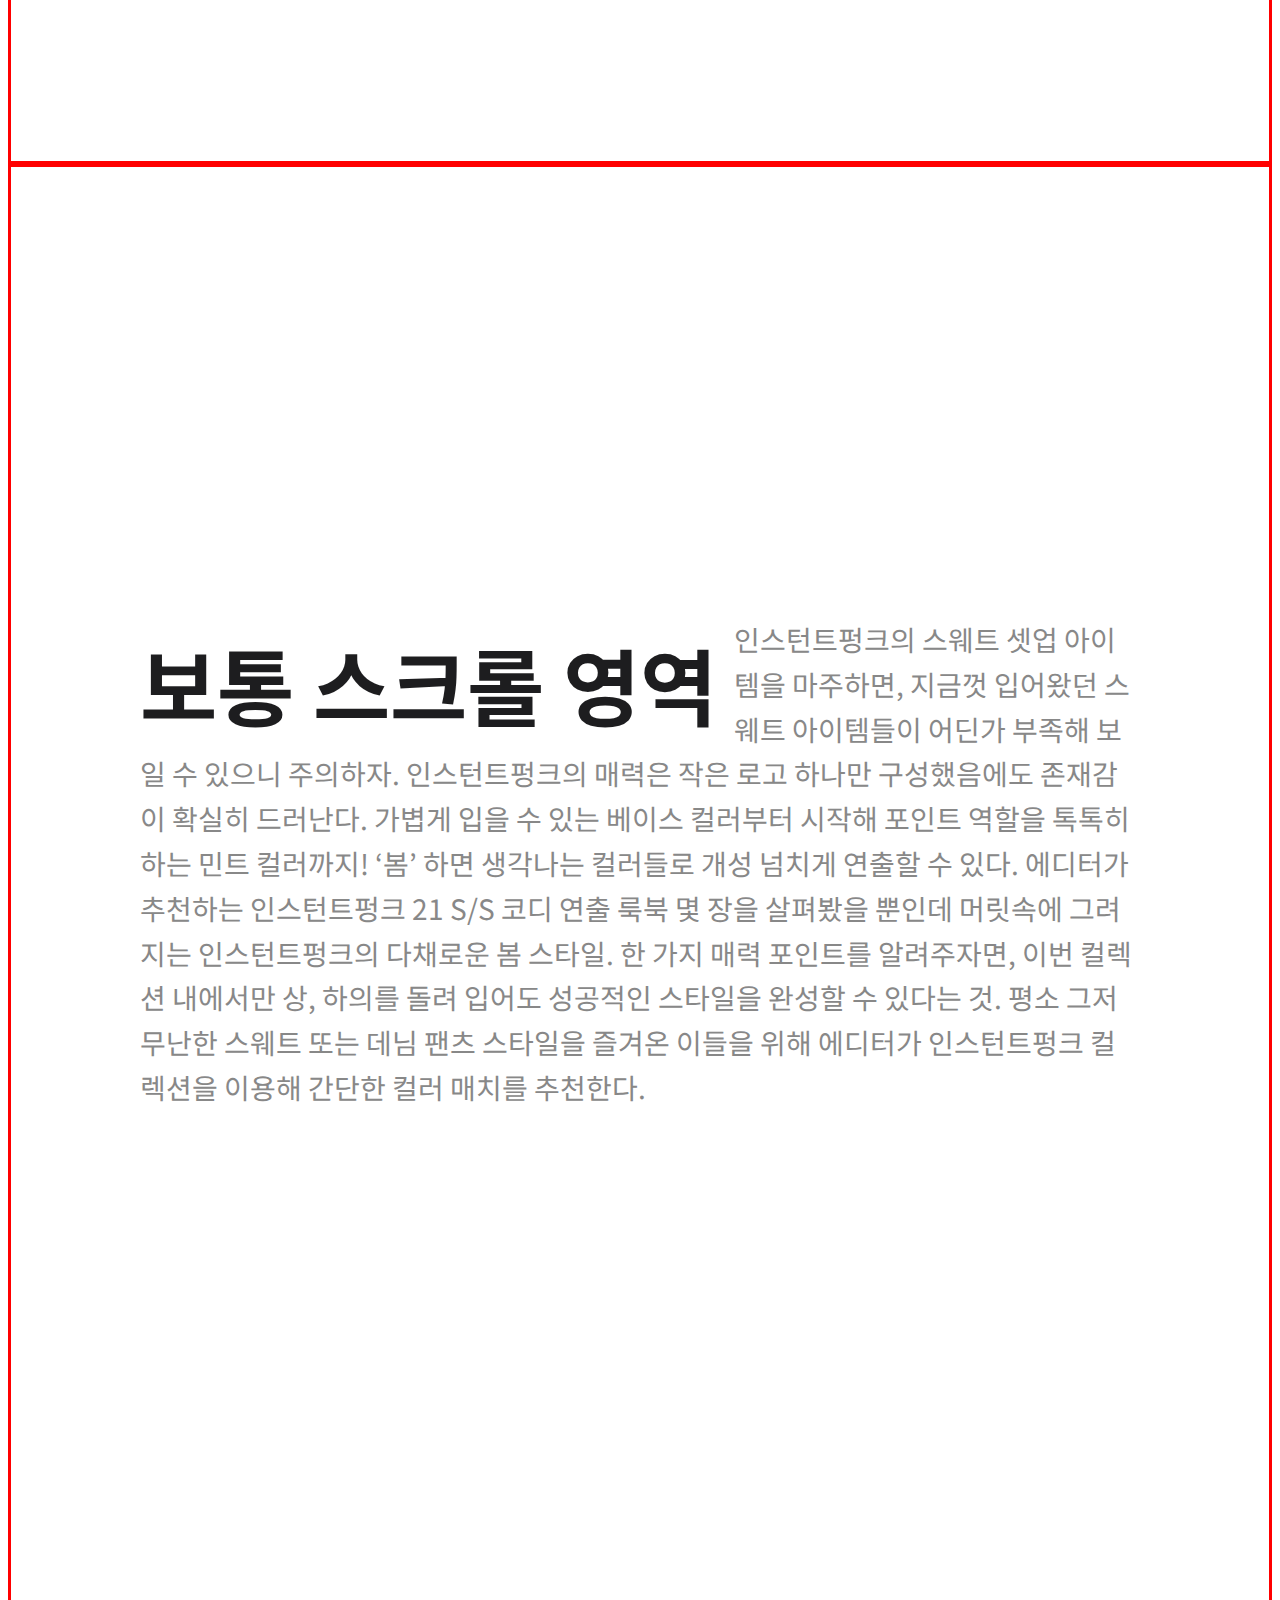
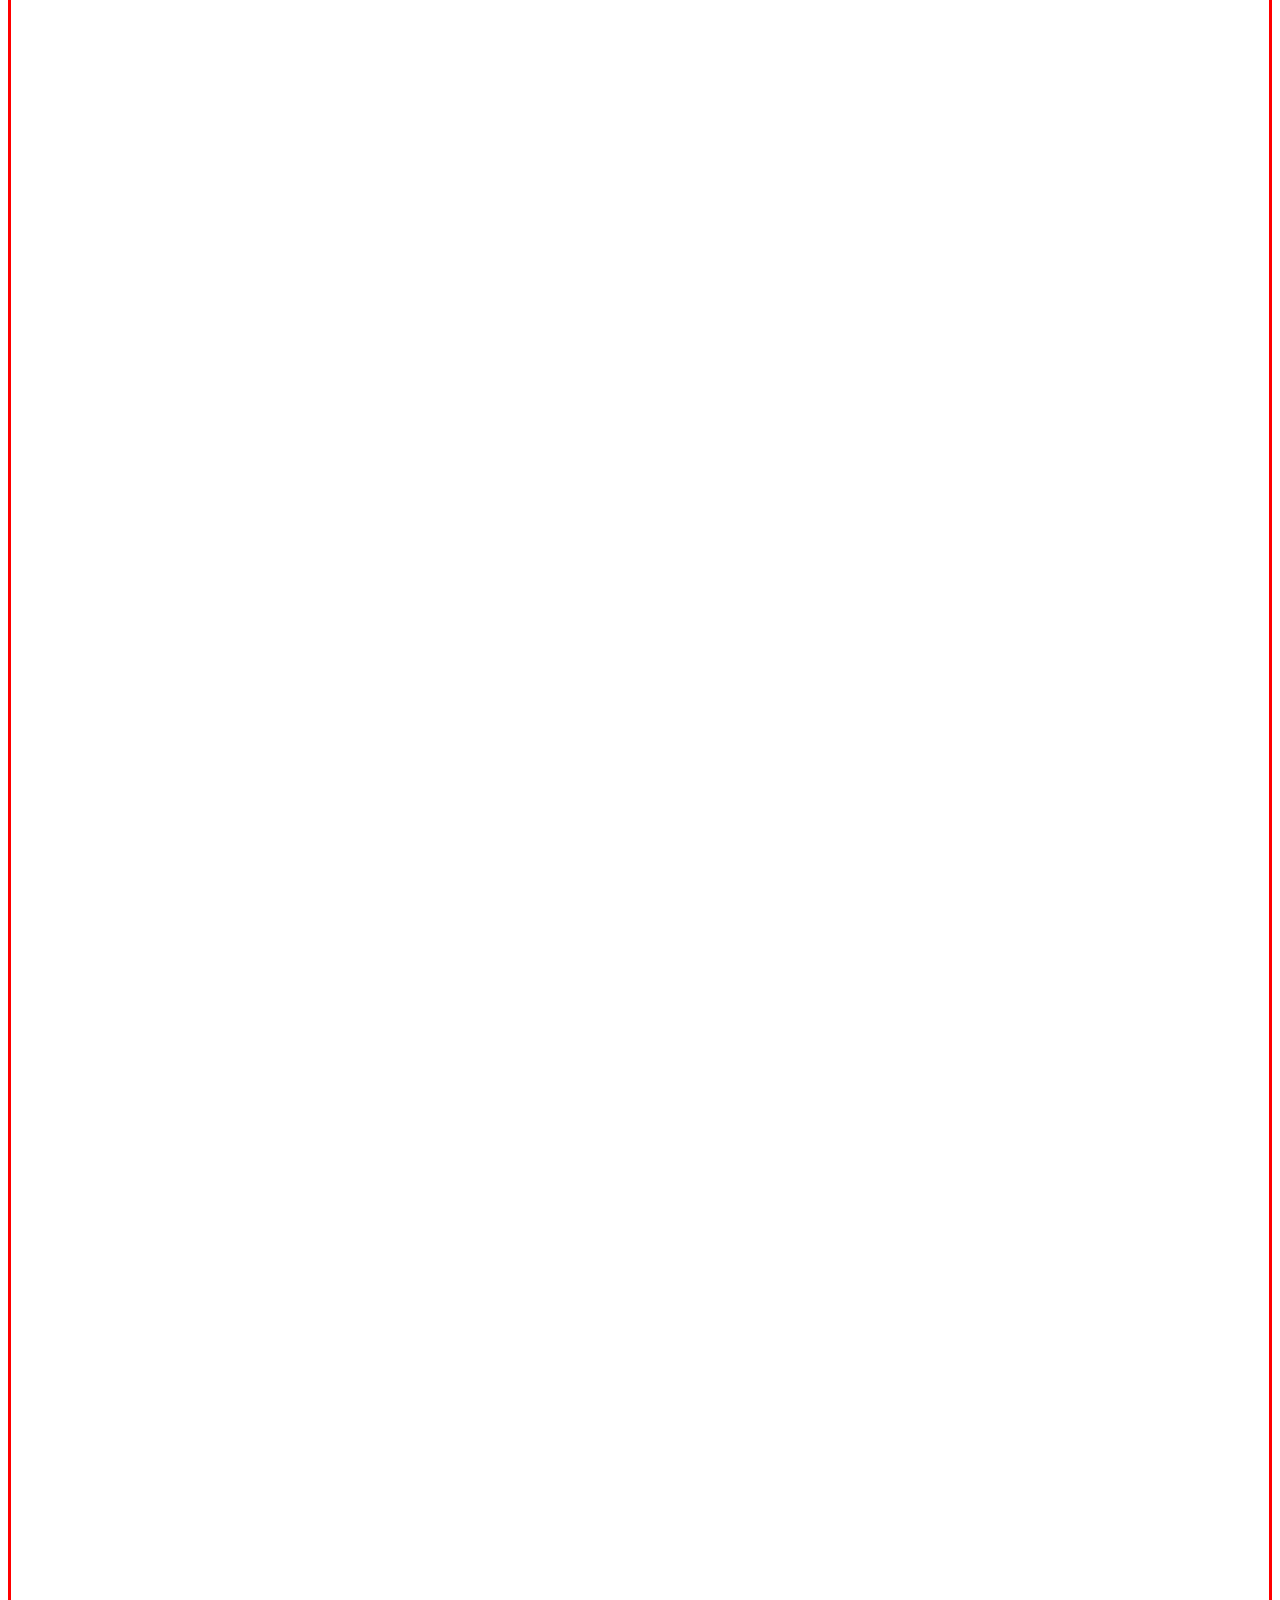
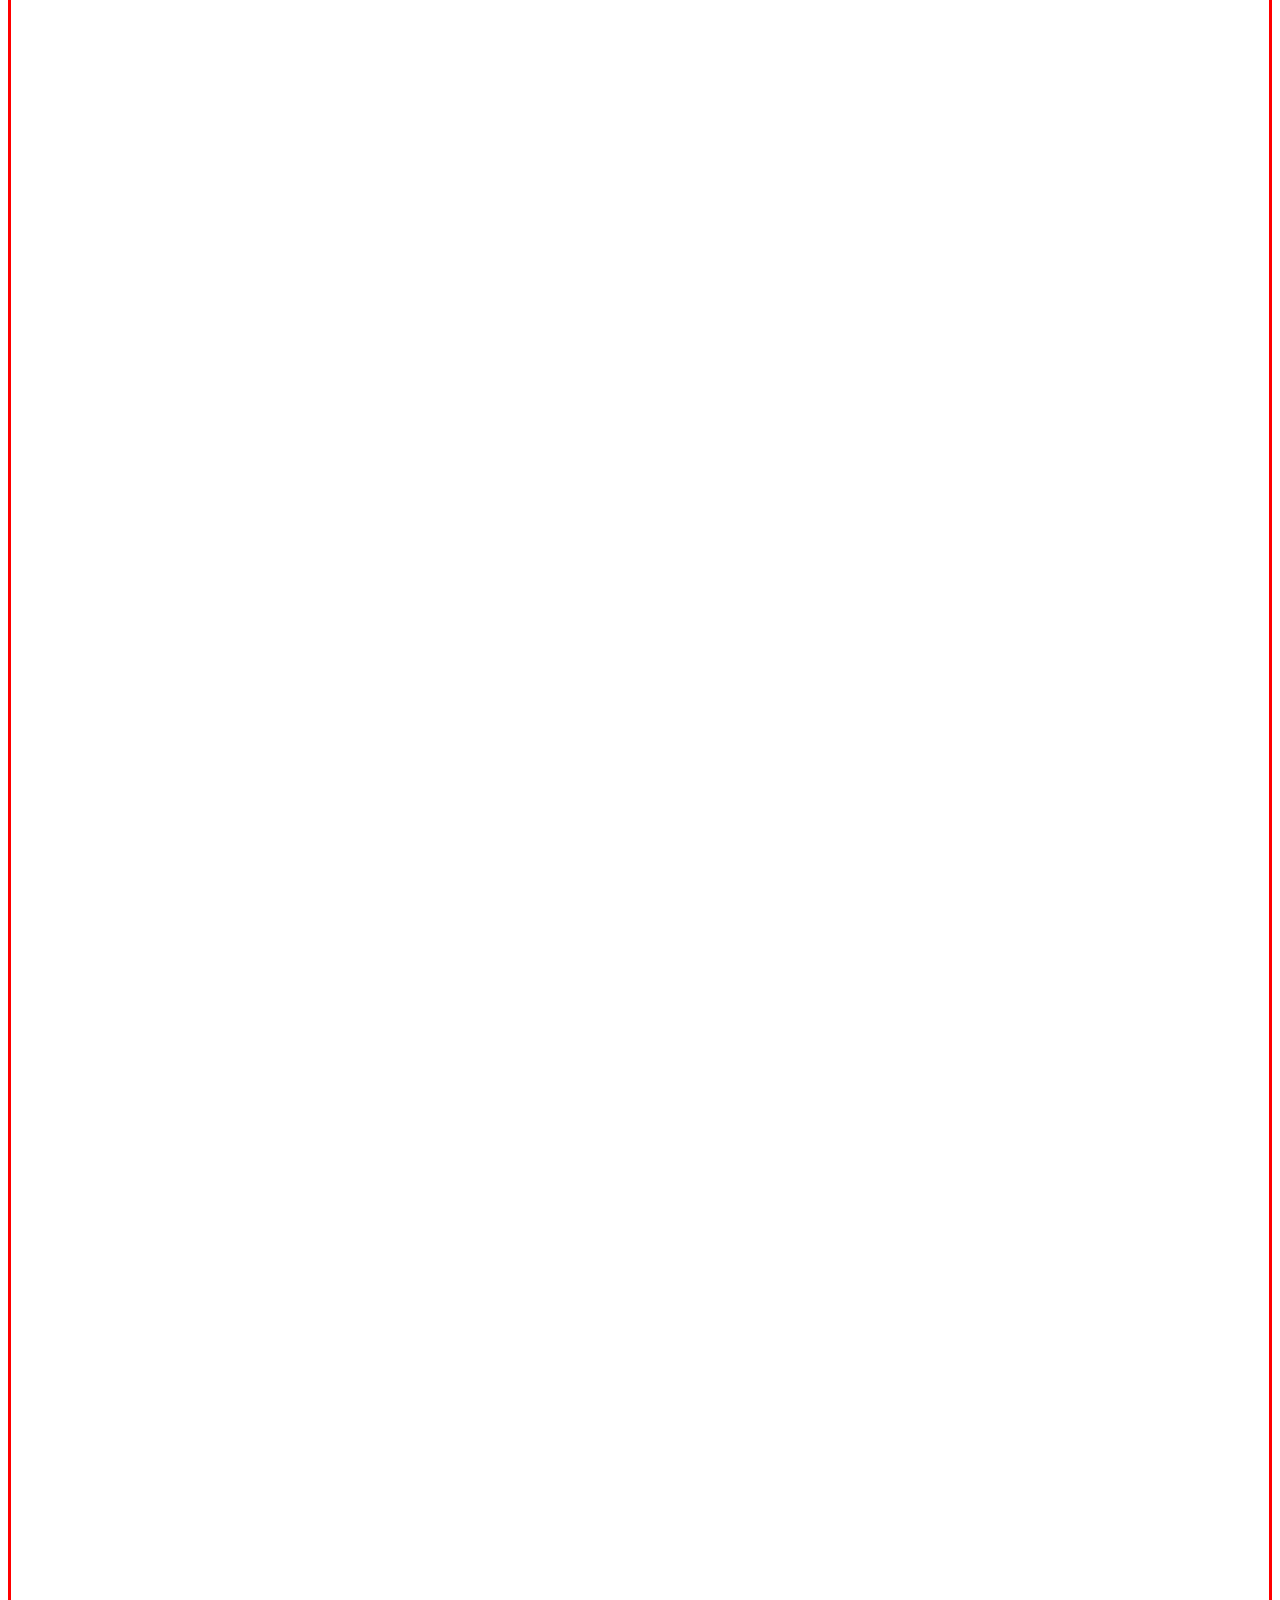
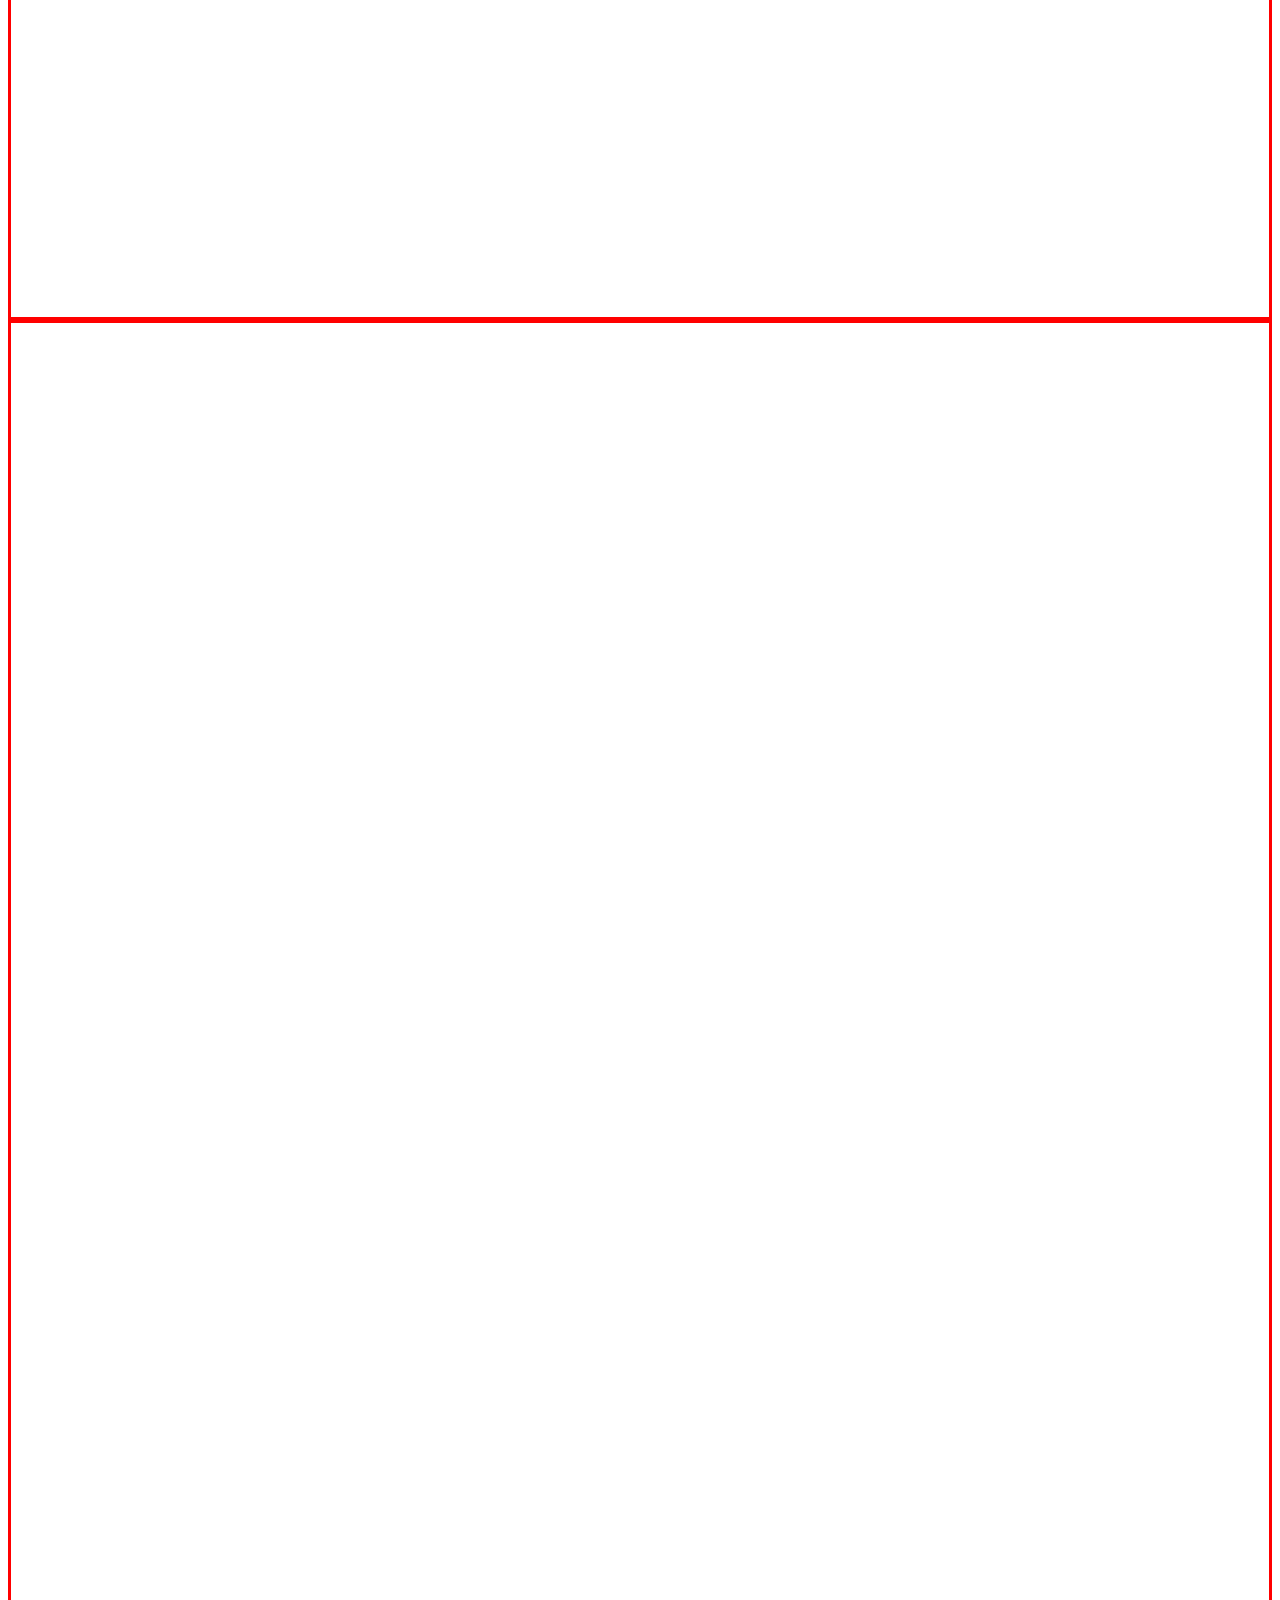
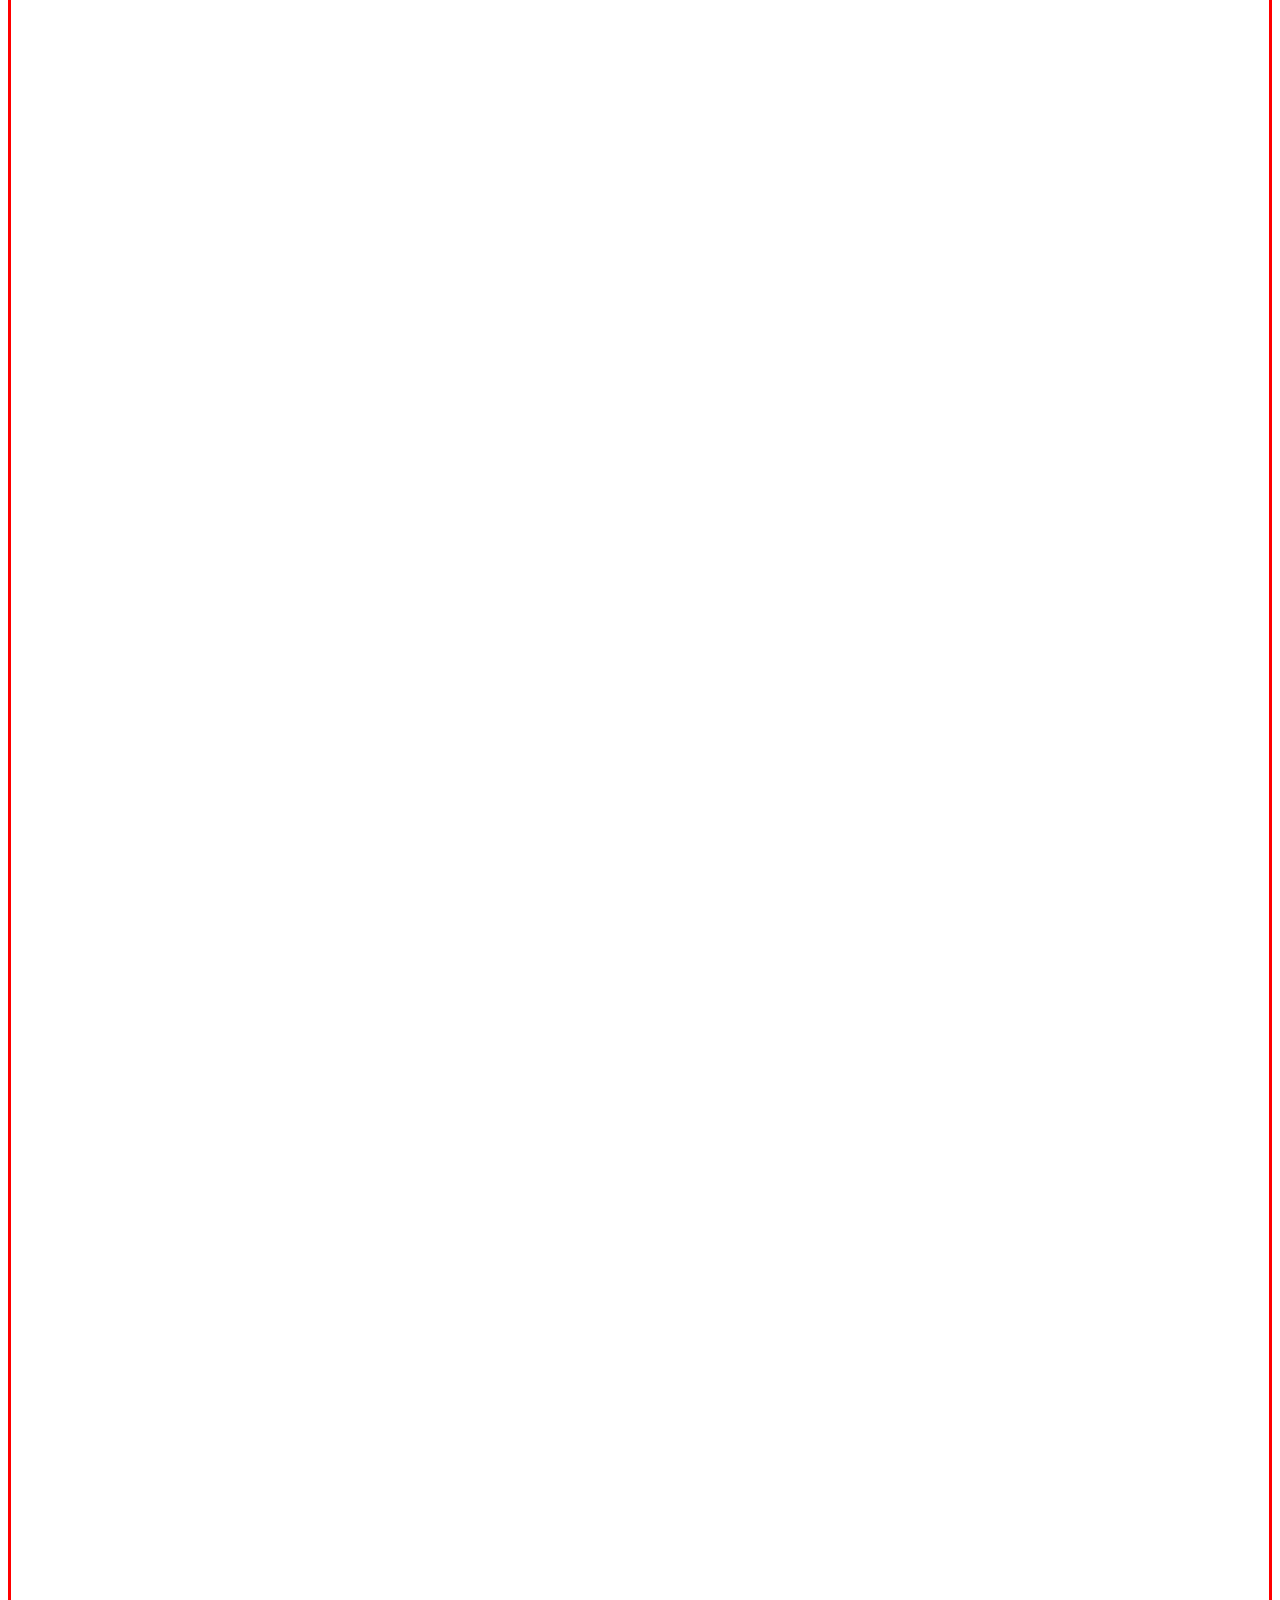
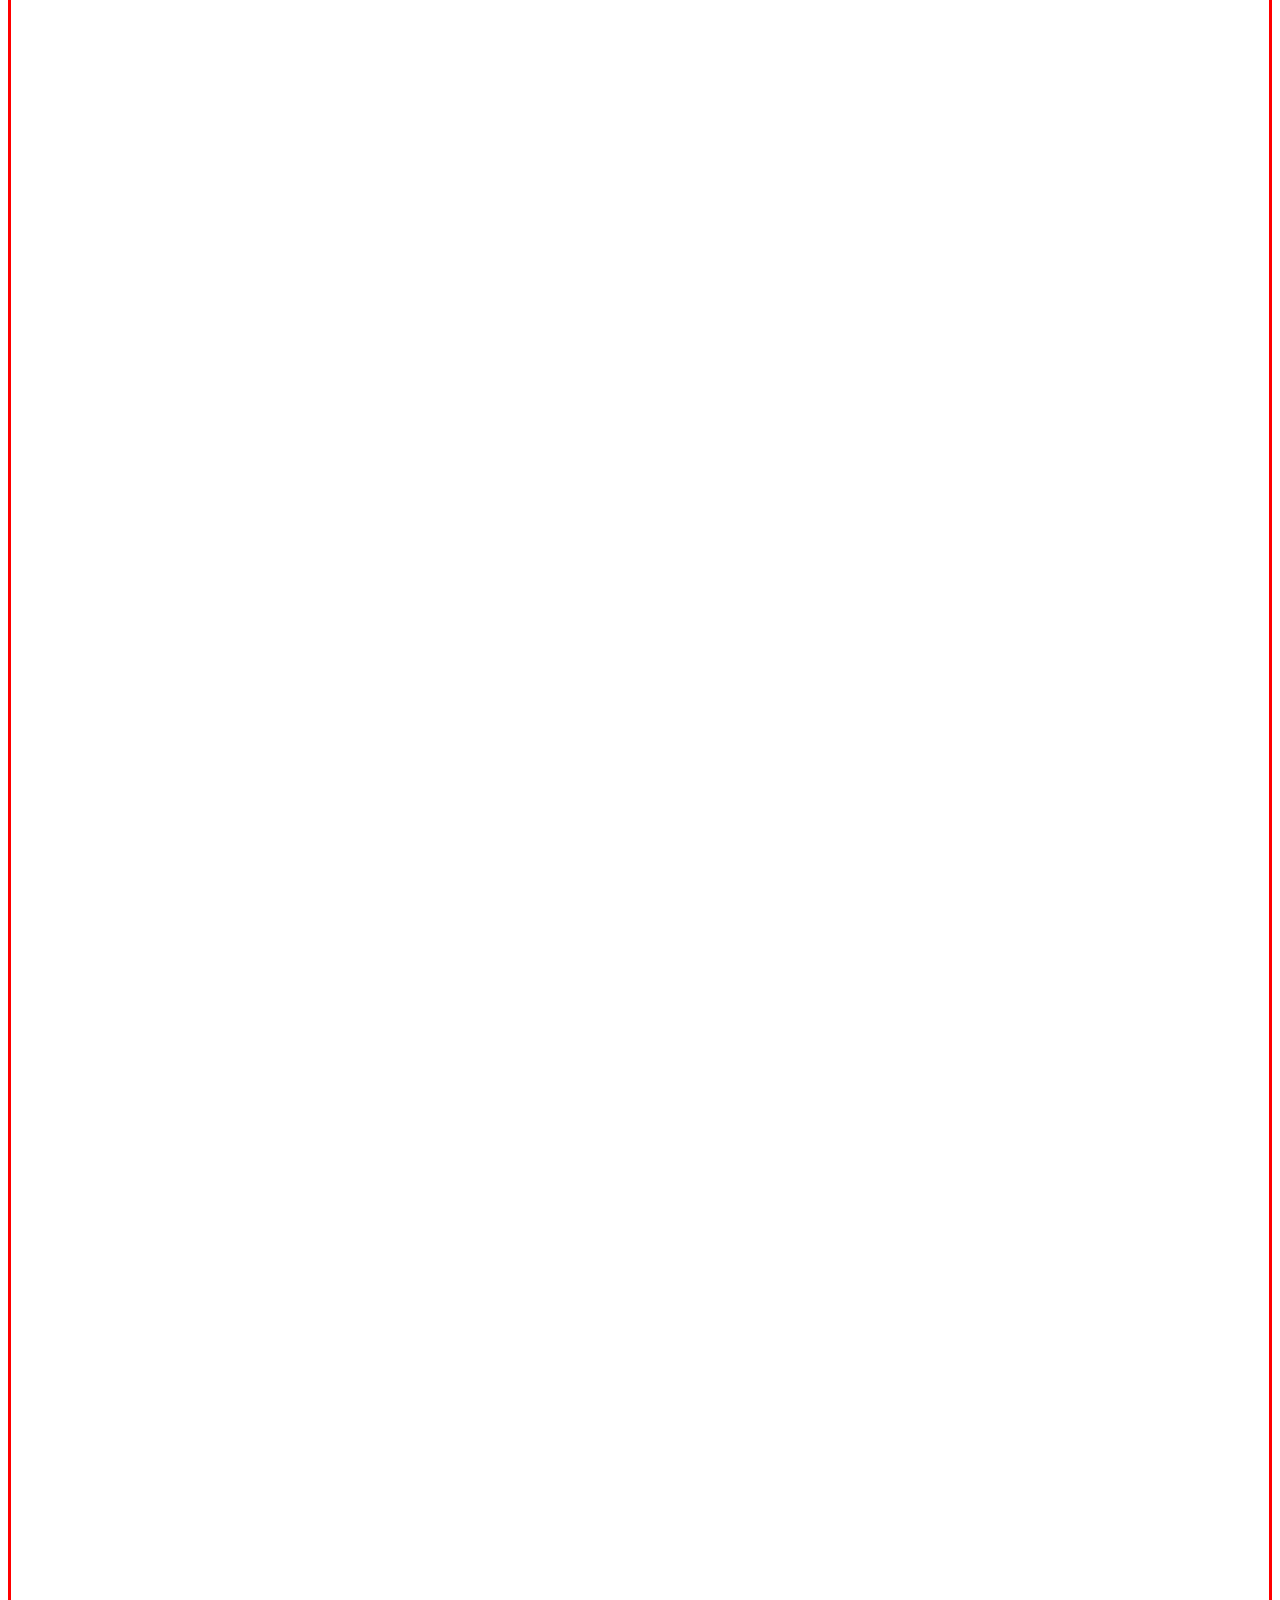
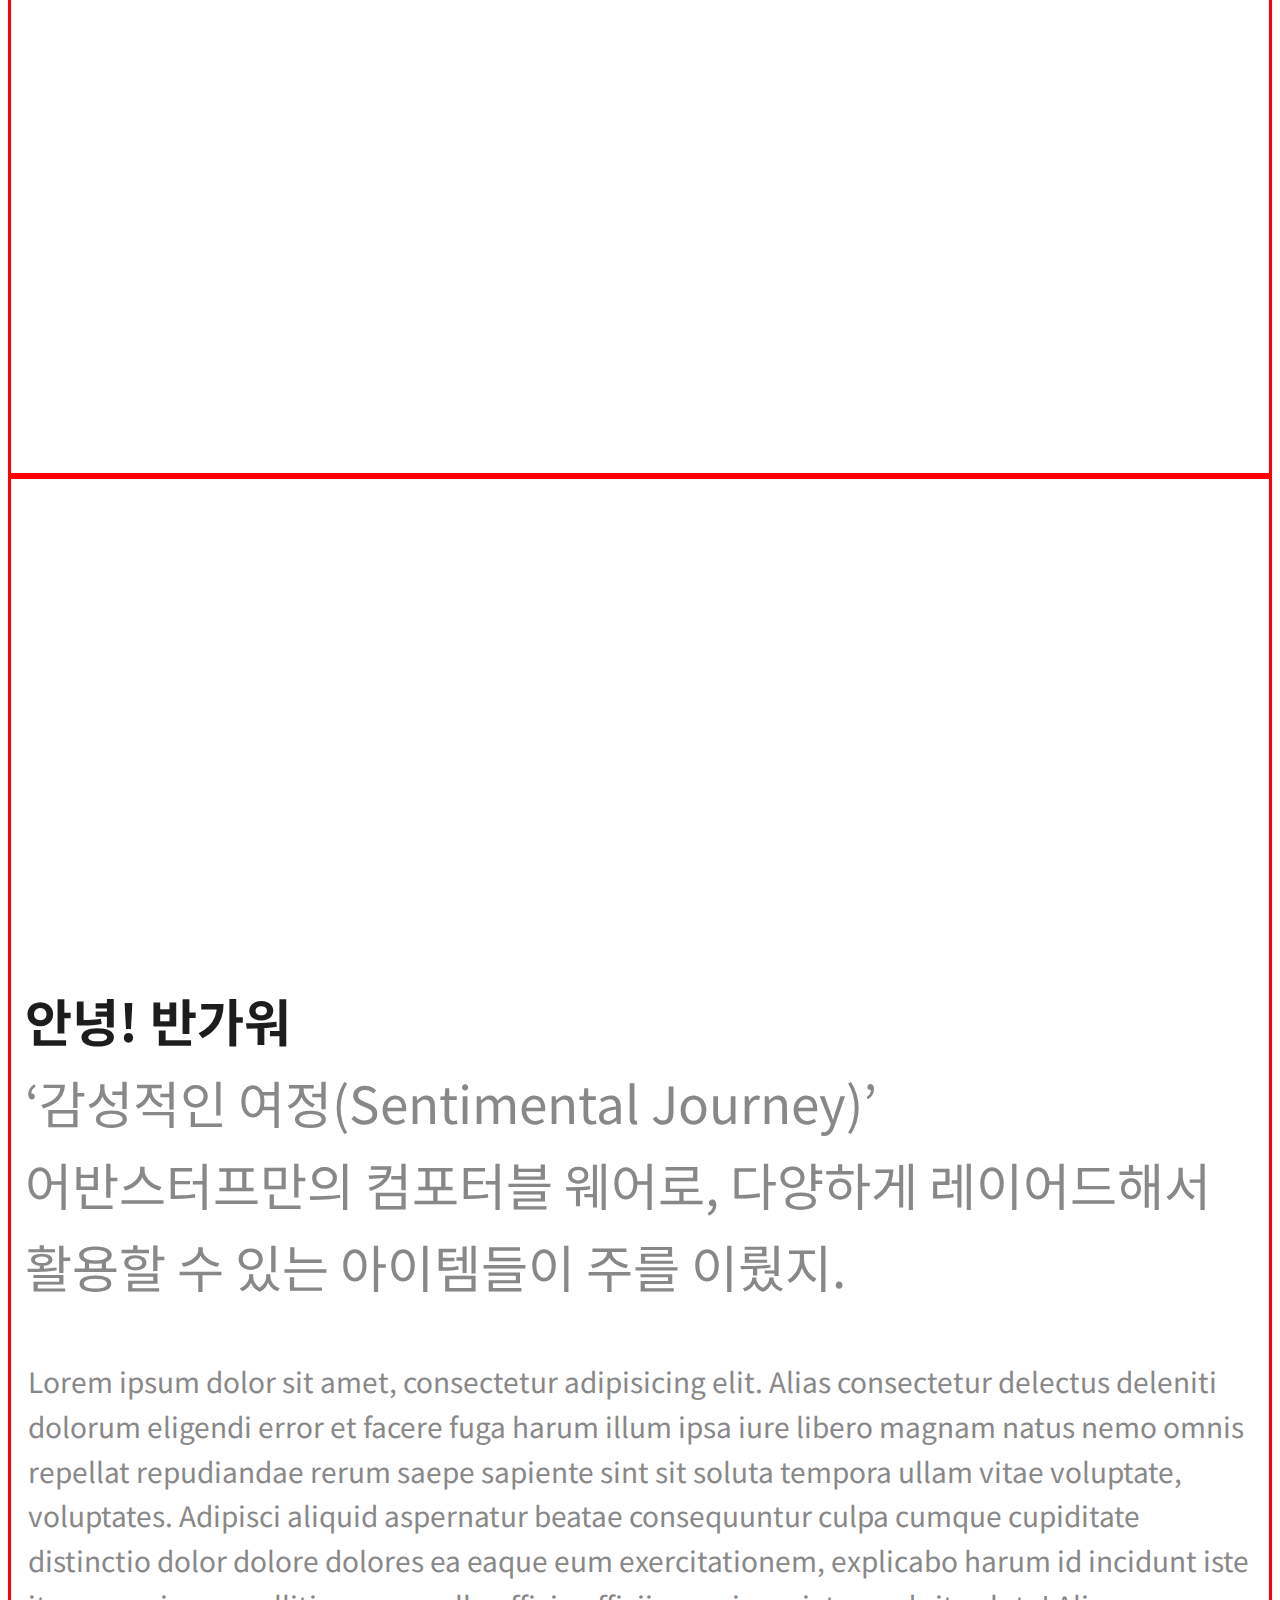
==== commit 3604a576: "[ADD] 활성 장면 만들기 1" ====
--- a/index.html
+++ b/index.html
@@ -31,16 +31,16 @@
     </div>
    <section class="scroll-section" id="scroll-section-0">
        <h1> INTEREACTIVE design </h1>
-       <div class="sticky-elem main-message">
+       <div class="sticky-elem main-message a">
            <p>사용자와의 상호작용</br>그래픽 사용자 인터페이스를 디자인</p>
        </div>
-       <div class="sticky-elem main-message">
+       <div class="sticky-elem main-message b">
            <p>직접참여 </p>
        </div>
-       <div class="sticky-elem main-message">
+       <div class="sticky-elem main-message c">
            <p>리액션</br>필요해요</p>
        </div>
-       <div class="sticky-elem main-message">
+       <div class="sticky-elem main-message d">
            <p>매혹적으로 다가온</br>트렌드</p>
        </div>
    </section>
--- a/css/main.css
+++ b/css/main.css
@@ -17,12 +17,22 @@
     line-height: 1.6;
 }
 .global-nav {
+    position: absolute;
+    top: 0;
+    left: 0;
+    width: 100%;
     height: 44px;
+    padding: 0 1rem;
 }
 .local-nav {
+   position: absolute;
+    top: 45px;
+    left: 0;
+    width: 100%;
     height: 52px;
-    border-bottom: 1px solid #cecece;
     padding: 0 1rem;
+    border-bottom: 1px solid #ddd;
+
 }
 .global-nav-links,
 .local-nav-links {
@@ -60,6 +70,7 @@
     margin-left: 2em;
 }
 .scroll-section {
+    border: 3px solid red;
     padding-top: 50vh;
 }
 #scroll-section-0 h1 {
@@ -138,7 +149,7 @@
     width: auto;
 }
 #show-scene-0 #scroll-section-0 .sticky-elem,
-#show-scene-1 #scroll-section-1.sticky-elem,
+#show-scene-1 #scroll-section-1 .sticky-elem,
 #show-scene-2 #scroll-section-2 .sticky-elem,
 #show-scene-3 #scroll-section-3 .sticky-elem{
     display:  block;
